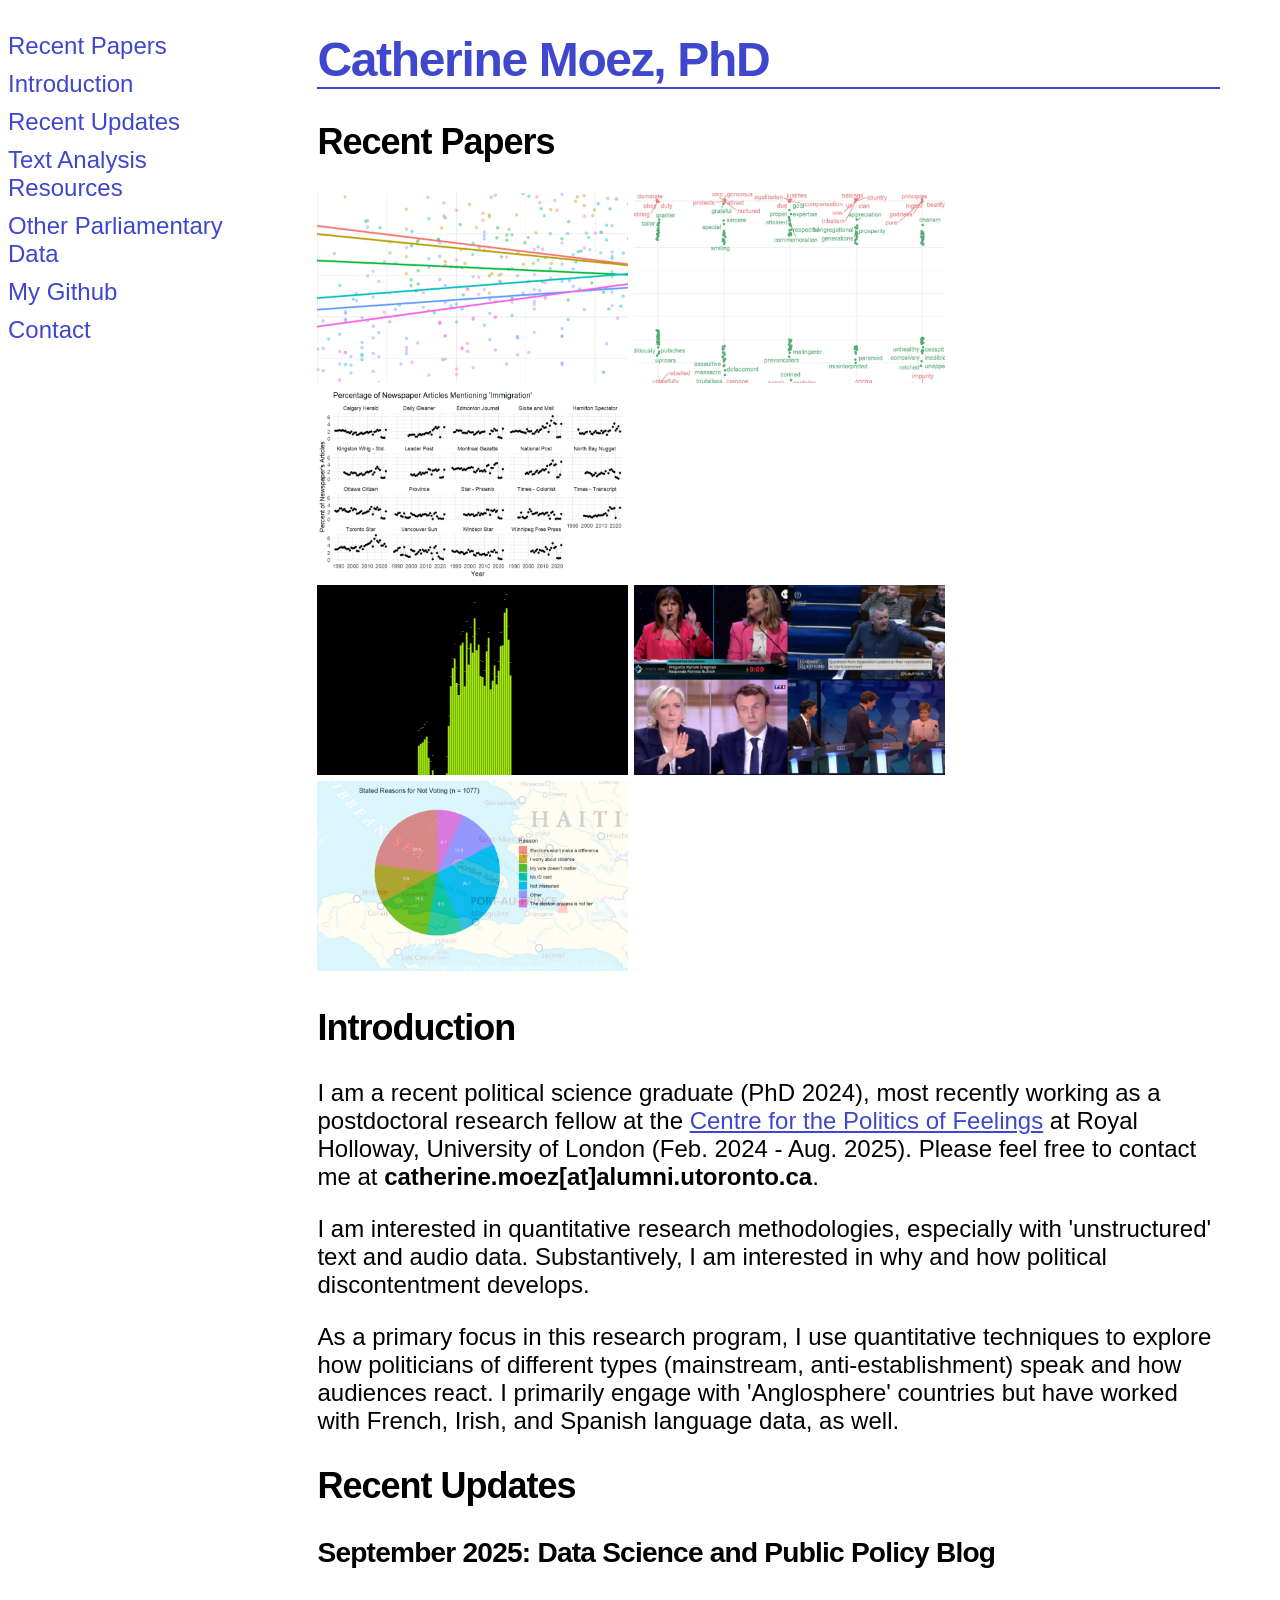
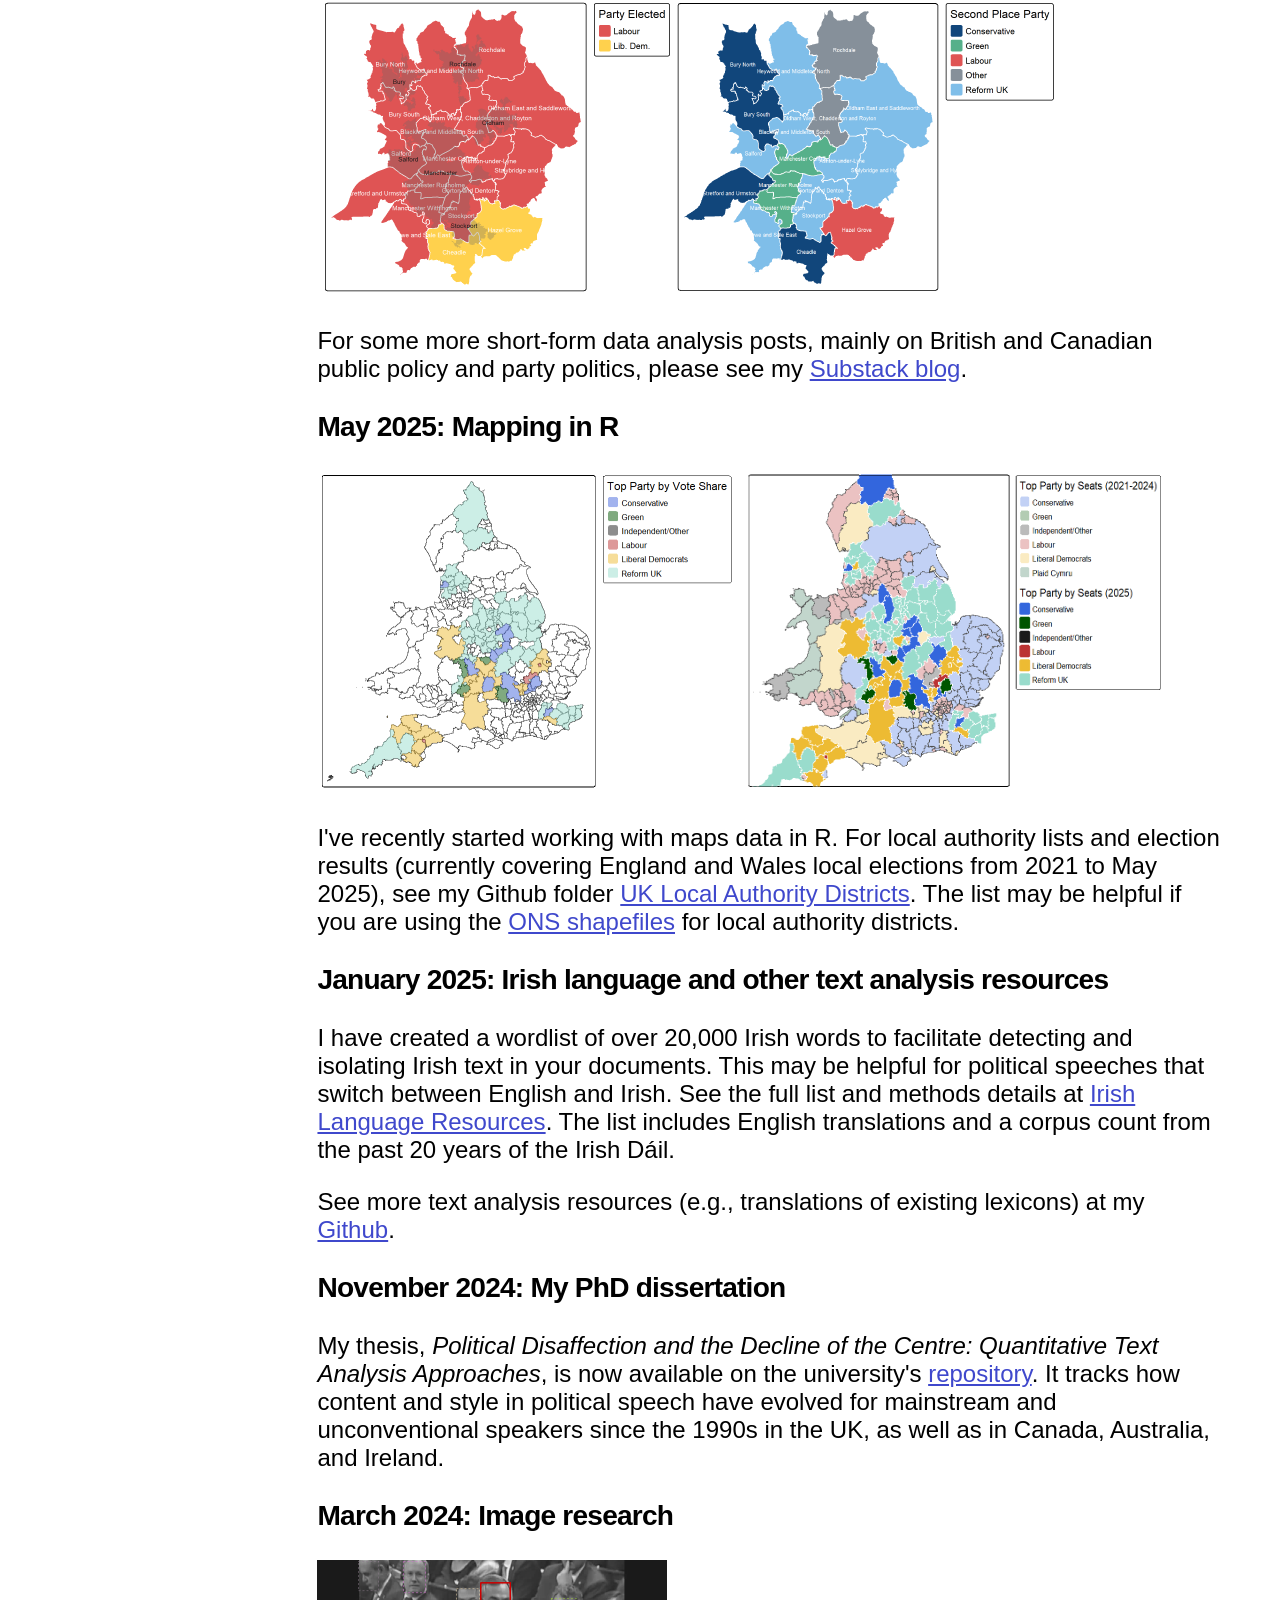
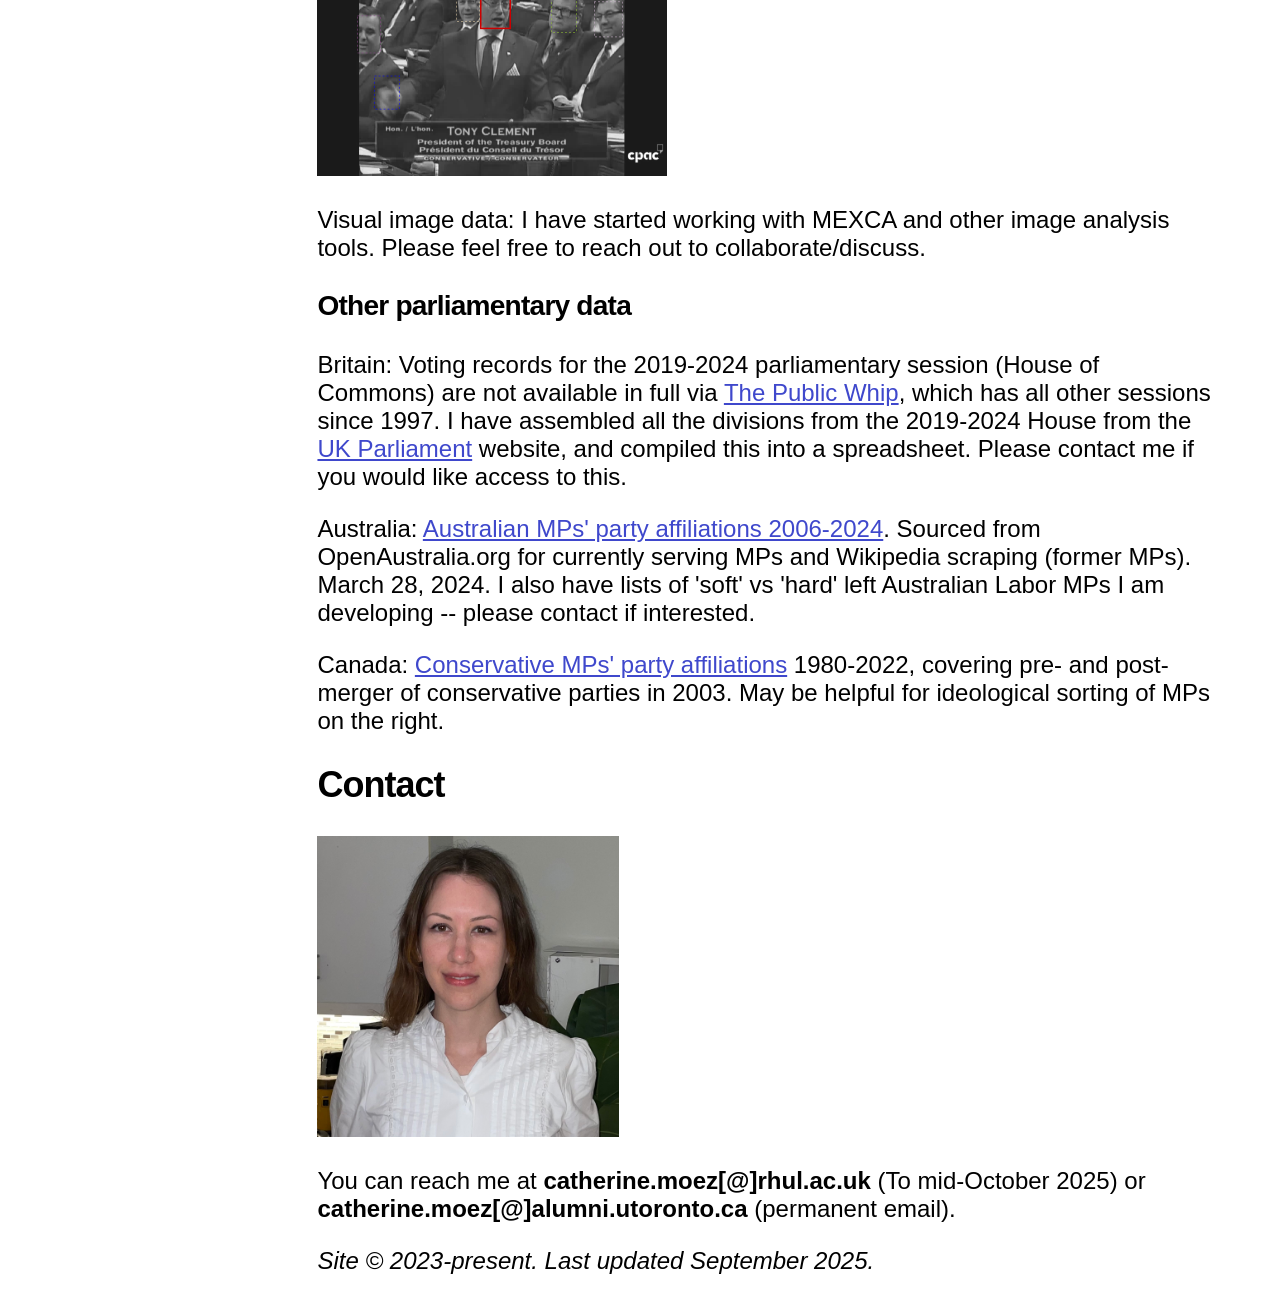
==== index.html @ facea350 "Update index.html" ====
<!DOCTYPE HTML PUBLIC "-//W3C//DTD HTML 4.01//EN" "http://www.w3.org/TR/html4/strict.dtd">
<html>
<head>
    <meta http-equiv="Content-Type" content="text/html; charset=UTF-8">
    <title>Catherine Moez, PhD</title>
    <link rel="stylesheet" type="text/css" href="style.css">
</head>

<!-- EDIT HERE-->

<div class="sidebar">
   <ul>
      <li><a href="#recent-papers">Recent Papers</a></li>
      <li><a href="#intro">Introduction</a></li>
      <li><a href="#recent-updates">Recent Updates</a></li>
      <li><a href="#textdata">Text Analysis Resources</a></li>
      <li><a href="#parldata">Other Parliamentary Data</a></li>
      <li><a href="https://github.com/catmoez">My Github</a></li>
      <li><a href="#contact">Contact</a></li>
   </ul>
</div>

<div class="main-content">
   <h1 id="introduction">Catherine Moez, PhD</h1>



    <h2 id = "recent-papers">Recent Papers</h2>
    
    <div class="row">
  <div class="column">
    <img src="tile_nonvoting_934_570.png" alt="Political dissatisfaction and non-voting over time (In review)" style="width:311px;height:190px;">
    <a href = "https://arxiv.org/abs/2411.00964"><img src="tile_lexicons_934_570.png" alt="Transparent and reproducible text scoring with the elements of LLMs" style="width:311px;height:190px;"></a>
       <img src="tile_immigration_934_570.png" alt="Immigration as an issue in the Canadian parliament and news media: Who drives the narrative?" style="width:311px;height:190px;">
  </div>
  <div class="column">
      <!-- <img src="tile_eu_umap_934_570.png" alt="Leveraging open text to explore views of the EU across Europe" style="width:311px;height:190px;"> -->
     <img src="tile_audioexp_934_570.png" alt="Experiment on reactions to politicians' emotional expression with digitally manipulated audio" style="width:311px;height:190px;">
    <img src="tile_audioobserv_934_570.png" alt="Are populists really more emotional? A large-scale audio-based investigation" style="width:311px;height:190px;">
    <img src="tile_haiti_934_570.png" alt="Non-voting in difficult contexts: Are the reasons for abstention the same?" style="width:311px;height:190px;">
  </div>
</div>
    

   <h2 id="intro">Introduction</h2>
   <p>I am a recent political science graduate (PhD 2024), most recently working as a postdoctoral research fellow at the <a href="https://www.politics-of-feelings.com/">Centre for the Politics of Feelings</a> at Royal Holloway, University of London (Feb. 2024 - Aug. 2025). Please feel free to contact me at <b>catherine.moez[at]alumni.utoronto.ca</b>.</p>
   
    <p>I am interested in quantitative research methodologies, especially with 'unstructured' text and audio data. Substantively, I am interested in why and how political discontentment develops.</p> 
    <!--  and how politicians can start to rebuild trust.</p> -->
    <p>As a primary focus in this research program, I use quantitative techniques to explore how politicians of different types (mainstream, anti-establishment) speak and how audiences react. I primarily engage with 'Anglosphere' countries but have worked with French, Irish, and Spanish language data, as well.</p>
   <!-- <p>See <a href="https://catmoez.dev/blog/about.html">About</a> page for more information.</p> -->

    
    <h2 id="recent-updates">Recent Updates</h2>

     <h3 id = "substack">September 2025: Data Science and Public Policy Blog</h3>
    <img src="post6_manchester_winner_dual.png" alt="Manchester area constituencies by 2024 election winner and second party" style="width:745px;height:300px;display:inline-block;">
    <p>For some more short-form data analysis posts, mainly on British and Canadian public policy and party politics, please see my <a href="https://singaporeuponthames.substack.com/">Substack blog</a>.
    
    <h3 id = "mapping">May 2025: Mapping in R</h3>
    <img src="cm results map uk 2025 vote share.png" alt="UK local elections 2025 results by vote share" style="width:422px;height:323px;display:inline-block;">
    <img src="cm results map uk 2021 2025.png" alt="UK local elections results by parties leading in seats" style="width:422px;height:323px;display:inline-block;">
   <p>I've recently started working with maps data in R. For local authority lists and election results (currently covering England and Wales local elections from 2021 to May 2025), see my Github folder <a href="https://github.com/catmoez/UK-Local-Authority-districts">UK Local Authority Districts</a>. The list may be helpful if you are using the <a href = "https://geoportal.statistics.gov.uk/datasets/ons::local-authority-districts-may-2024-boundaries-uk-bfe-2/about">ONS shapefiles</a> for local authority districts.</p>
    
    <h3 id="textdata">January 2025: Irish language and other text analysis resources</h3>
   <p>I have created a wordlist of over 20,000 Irish words to facilitate detecting and isolating Irish text in your documents. This may be helpful for political speeches that switch between English and Irish. See the full list and methods details at <a href="https://github.com/catmoez/Irish-Language-Resources">Irish Language Resources</a>. The list includes English translations and a corpus count from the past 20 years of the Irish Dáil.</p>
   <p>See more text analysis resources (e.g., translations of existing lexicons) at my <a href="https://github.com/catmoez">Github</a>.</p>
    
   <h3 id="dissertation">November 2024: My PhD dissertation</h3>
   <!-- <img src="ch0a_centrepartiesdecline.png" alt="Decline of centre-left and centre-right parties to 2023" style="width:800px;height:400px;"> -->
   <!-- <p>My PhD dissertation, <i>Political Disaffection and the Decline of the Centre: Quantitative Text Analysis Approaches</i>, is now <a href="https://tspace.library.utoronto.ca/handle/1807/141113">available</a> on the University of Toronto's repository.</p> -->
    <p>My thesis, <i>Political Disaffection and the Decline of the Centre: Quantitative Text Analysis Approaches</i>, is now available on the university's <a href="https://tspace.library.utoronto.ca/handle/1807/141113">repository</a>. It tracks how content and style in political speech have evolved for mainstream and unconventional speakers since the 1990s in the UK, as well as in Canada, Australia, and Ireland.</p>
    <!-- I am now developing this work into an academic book project. -->

    <h3 id="dissertation">March 2024: Image research</h3>
    <img src="mexca sample face.png" alt="MEXCA face detection" style="width:350px;height:216px">
   <p>Visual image data: I have started working with MEXCA and other image analysis tools. Please feel free to reach out to collaborate/discuss.</p>

   <!--    <h2>Additional parliamentary data</h2> -->
   <h3 id="parldata">Other parliamentary data</h3>
    <p>Britain: Voting records for the 2019-2024 parliamentary session (House of Commons) are not available in full via <a href="https://www.publicwhip.org.uk/">The Public Whip</a>, which has all other sessions since 1997. I have assembled all the divisions from the 2019-2024 House from the <a href="https://votes.parliament.uk/votes/commons?FromDate=13%2F12%2F2019&SearchText=&ToDate=04%2F07%2F2024&page=1">UK Parliament</a> website, and compiled this into a spreadsheet. Please contact me if you would like access to this.</p>
   <p>Australia: <a href="https://github.com/catmoez/Australian-Parliament-Data">Australian MPs' party affiliations 2006-2024</a>. Sourced from OpenAustralia.org for currently serving MPs and Wikipedia scraping (former MPs). March 28, 2024. I also have lists of 'soft' vs 'hard' left Australian Labor MPs I am developing -- please contact if interested.</p>   
    <!-- <p>Europe: <a href="https://github.com/catmoez/OriginalElectionsDatasets/blob/main/IDEA_voterturnouteurope_20002023.csv">Exact election dates</a>, European elections from 2000 to mid-2023 (IDEA database + web scraping).</p> -->
   <p>Canada: <a href="https://github.com/catmoez/OriginalElectionsDatasets/blob/main/conmps_bypartyaffil_19802021.csv">Conservative MPs' party affiliations</a> 1980-2022, covering pre- and post-merger of conservative parties in 2003. May be helpful for ideological sorting of MPs on the right.</p>
     <!-- <p>; all MPs' <a href="https://github.com/catmoez/OriginalElectionsDatasets/blob/main/canadianmps_alltime_unedited.csv">party affiliations</a> 1920-2019 (via LIPAD) and <a href="https://github.com/catmoez/OriginalElectionsDatasets/blob/main/cdn_mps_final_oct12.csv">party affiliations</a> 1994-2022 (via OpenParliament.ca). Converted from SQL format to .csv.</p> -->


   <h2 id="contact">Contact</h2>
    <!-- <img src="cm.png" alt="Catherine (Katie) Moez" style="width:302px;height:301px"> -->
    <img src="IMG_7150_cropped.jpg" alt="Catherine Moez" style="width:302px;height:301px">
    <p>You can reach me at <b>catherine.moez[@]rhul.ac.uk</b> (To mid-October 2025) or <b>catherine.moez[@]alumni.utoronto.ca</b> (permanent email).</p>

   <!-- <img src="wordcloud1.png" alt="Dissertation words, out of order" style="width:300px;height:300px;"> -->
   <!-- <h2>Populism and 'End of History' politics images</h2> -->
   <!-- <p>View a random <a href="https://catmoez.dev/PopulistImages">image</a>.</p> -->

<p><i>Site &copy; 2023-present. Last updated September 2025.</i></p>
</div>
</html>
---- style.css ----
body {
  display: flex;
  margin: 0;
  font-size: 150%;
}




<!-- image grid - code https://www.w3schools.com/howto/howto_js_image_grid.asp -->
<!-- three columns at 33.3% or 20% makes sidebar too wide -->
<!-- end of image grid -->




.sidebar {
  background-color: #f4f4f4;
  width: 250px; 
  padding: 15px;
  box-shadow: 2px 0 5px rgba(0, 0, 0, 0.1);
  height: 100vh;
  position: fixed;
  top: 0;
  left: 0;
  overflow-y: auto;
}

.sidebar h2 {
  font-family: Kievit, "PT Sans", sans-serif;
  color: #3F48CC;
}

.sidebar ul {
  list-style-type: none;
  padding: 8px;
}

.sidebar li {
  margin-bottom: 10px;
}

.sidebar a {
  text-decoration: none;
  color: #3F48CC;
  font-family: Kievit, "PT Sans", sans-serif;
}

.sidebar a:hover {
  text-decoration: underline;
}

.main-content {
  margin-left: 0;
  /* Adjust to match sidebar width + padding */
  padding-top: 0;
  padding-left: 60px;
  padding-right: 60px;
  padding-bottom: 0;
  width: calc(100% - 270px);
  /* Ensure content fits alongside sidebar */
}

h1,
h2,
h3,
h4,
h5,
h6 {
  font-family: Kievit, "PT Sans", sans-serif;
  letter-spacing: -.028em;
}

h1 {
  color: #3F48CC;
  border-bottom: 2px solid #3F48CC;
}

p,
span,
li,
a,
figcaption {
  font-family: Kievit, "PT Sans", sans-serif;
}

a {
  color: #3F48CC
}

@font-face {
  font-family: 'Kievit';
  font-weight: 400;
  font-style: normal;
  src: url(https://pacha.dev/blog/fonts/kvn.eot?#iefix) format("embedded-opentype"), url(https://pacha.dev/blog/fonts/kvn.woff) format("woff")
}

@font-face {
  font-family: 'Kievit';
  font-weight: 400;
  font-style: italic;
  src: url(https://pacha.dev/blog/fonts/kvi.eot?#iefix) format("embedded-opentype"), url(https://pacha.dev/blog/fonts/kvi.woff) format("woff")
}

@font-face {
  font-family: 'Kievit';
  font-weight: 700;
  font-style: normal;
  src: url(https://pacha.dev/blog/fonts/kvb.eot?#iefix) format("embedded-opentype"), url(https://pacha.dev/blog/fonts/kvb.woff) format("woff")
}

@font-face {
  font-family: 'Kievit';
  font-weight: 700;
  font-style: italic;
  src: url(https://pacha.dev/blog/fonts/kvbi.eot?#iefix) format("embedded-opentype"), url(https://pacha.dev/blog/fonts/kvbi.woff) format("woff")
}
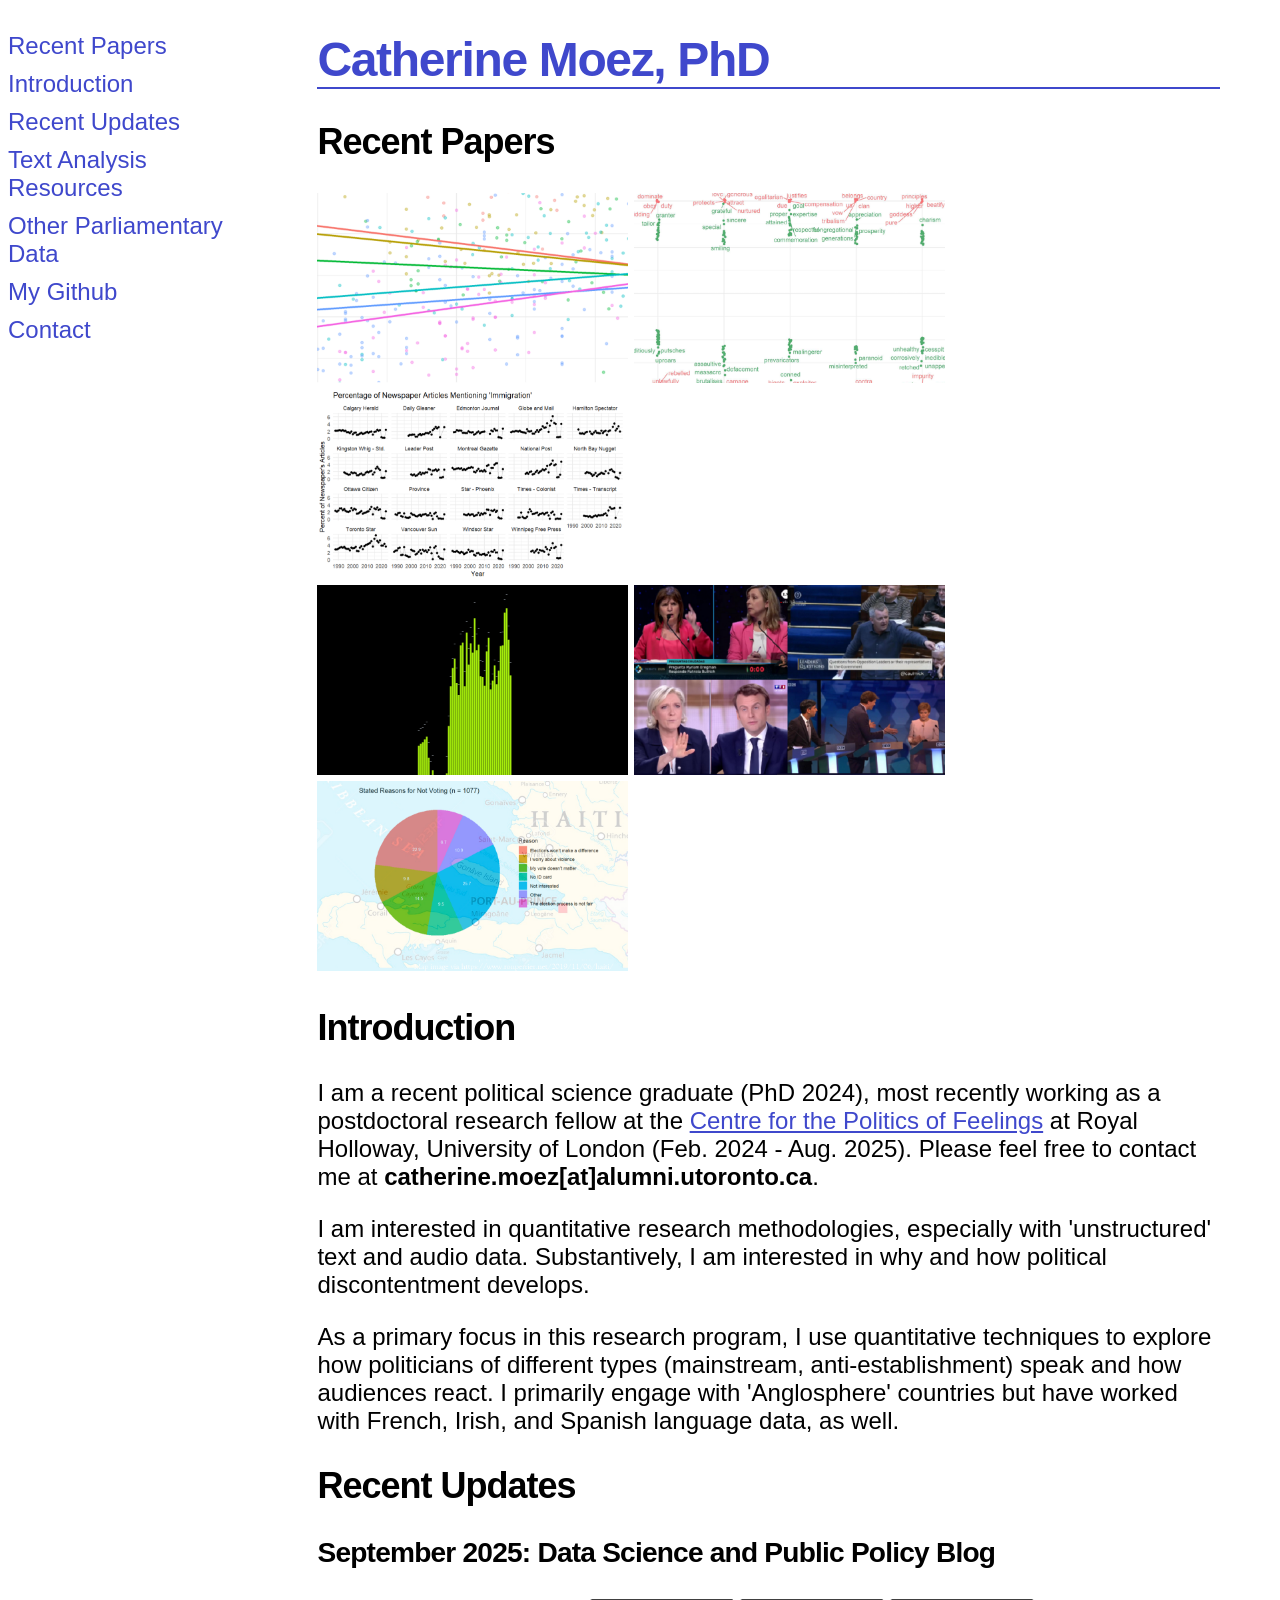
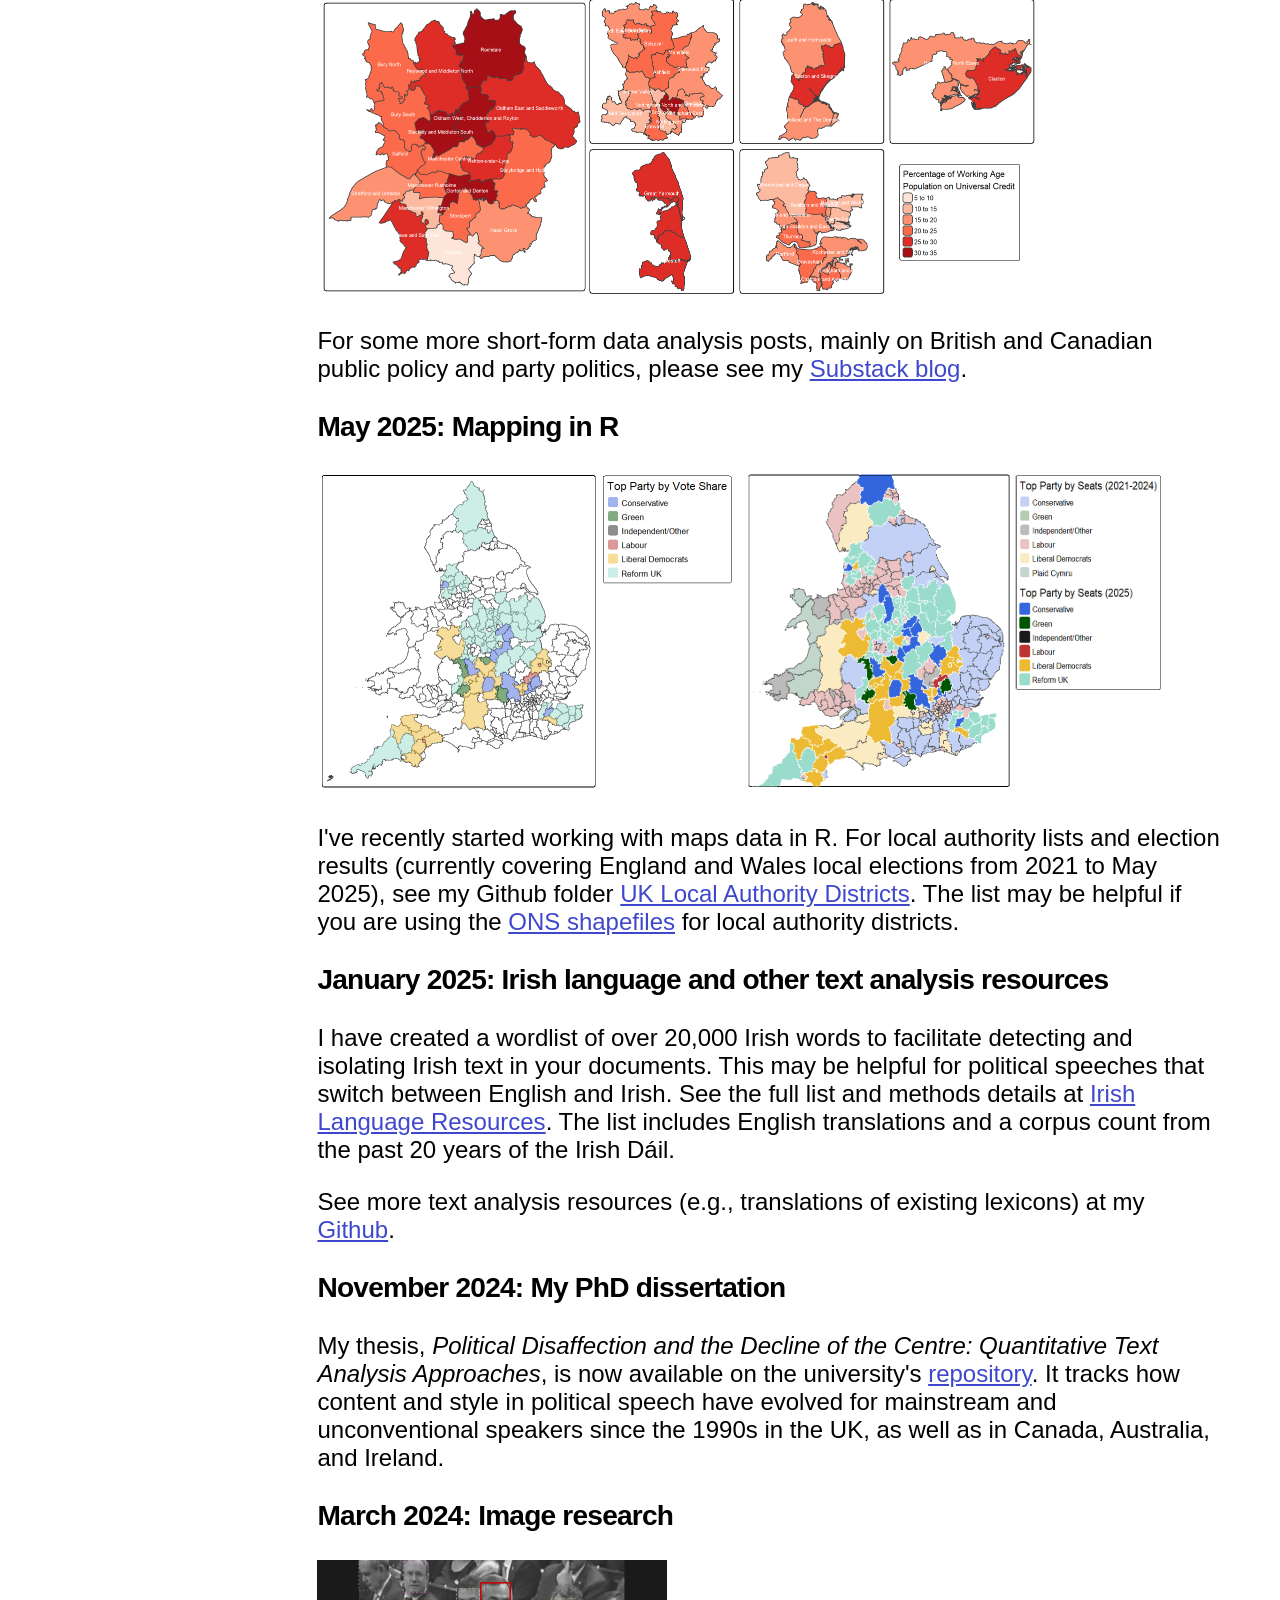
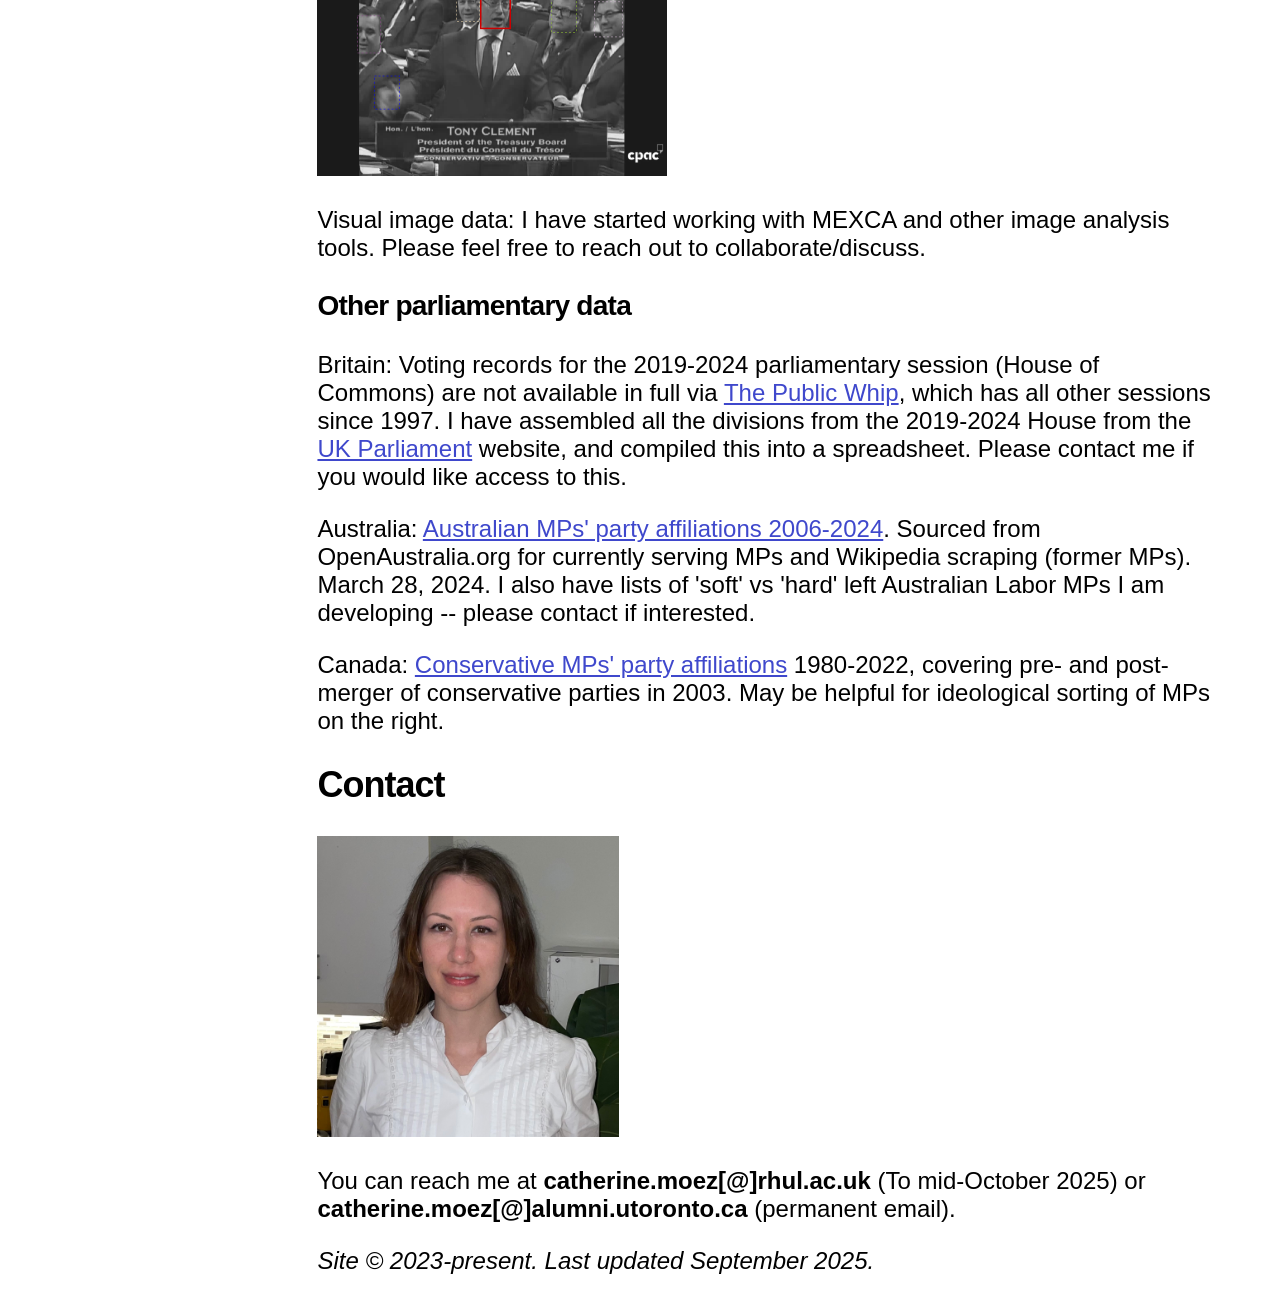
==== commit 7a44bb95: "Update index.html" ====
--- a/index.html
+++ b/index.html
@@ -54,7 +54,8 @@
     <h2 id="recent-updates">Recent Updates</h2>
 
      <h3 id = "substack">September 2025: Data Science and Public Policy Blog</h3>
-    <img src="post6_manchester_winner_dual.png" alt="Manchester area constituencies by 2024 election winner and second party" style="width:745px;height:300px;display:inline-block;">
+    <!-- <img src="post6_manchester_winner_dual.png" alt="Manchester area constituencies by 2024 election winner and second party" style="width:745px;height:300px;display:inline-block;"> -->
+    <img src="post6_manchester_universalcredit.png" alt="Manchester area and Reform constituencies by proportion of residents on Universal Credit" style="width:726px;height:300px;display:inline-block;">
     <p>For some more short-form data analysis posts, mainly on British and Canadian public policy and party politics, please see my <a href="https://singaporeuponthames.substack.com/">Substack blog</a>.
     
     <h3 id = "mapping">May 2025: Mapping in R</h3>
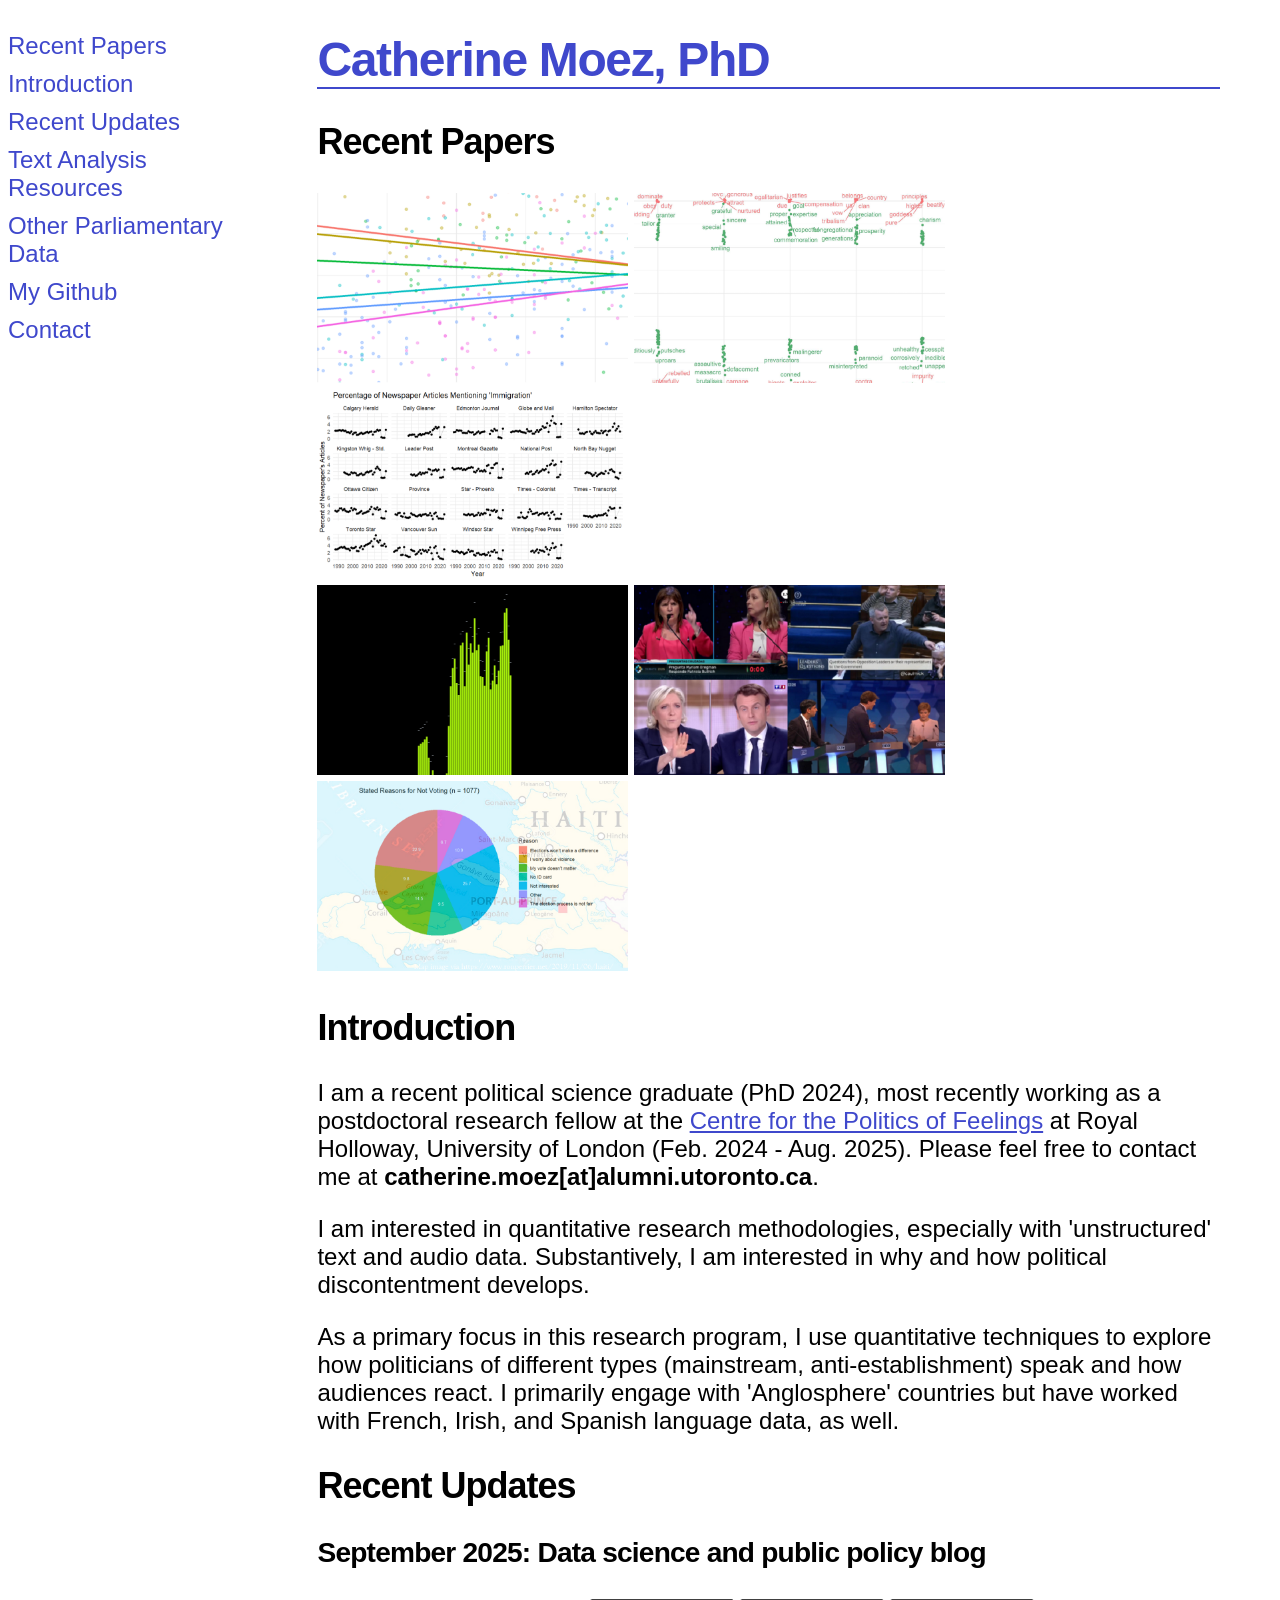
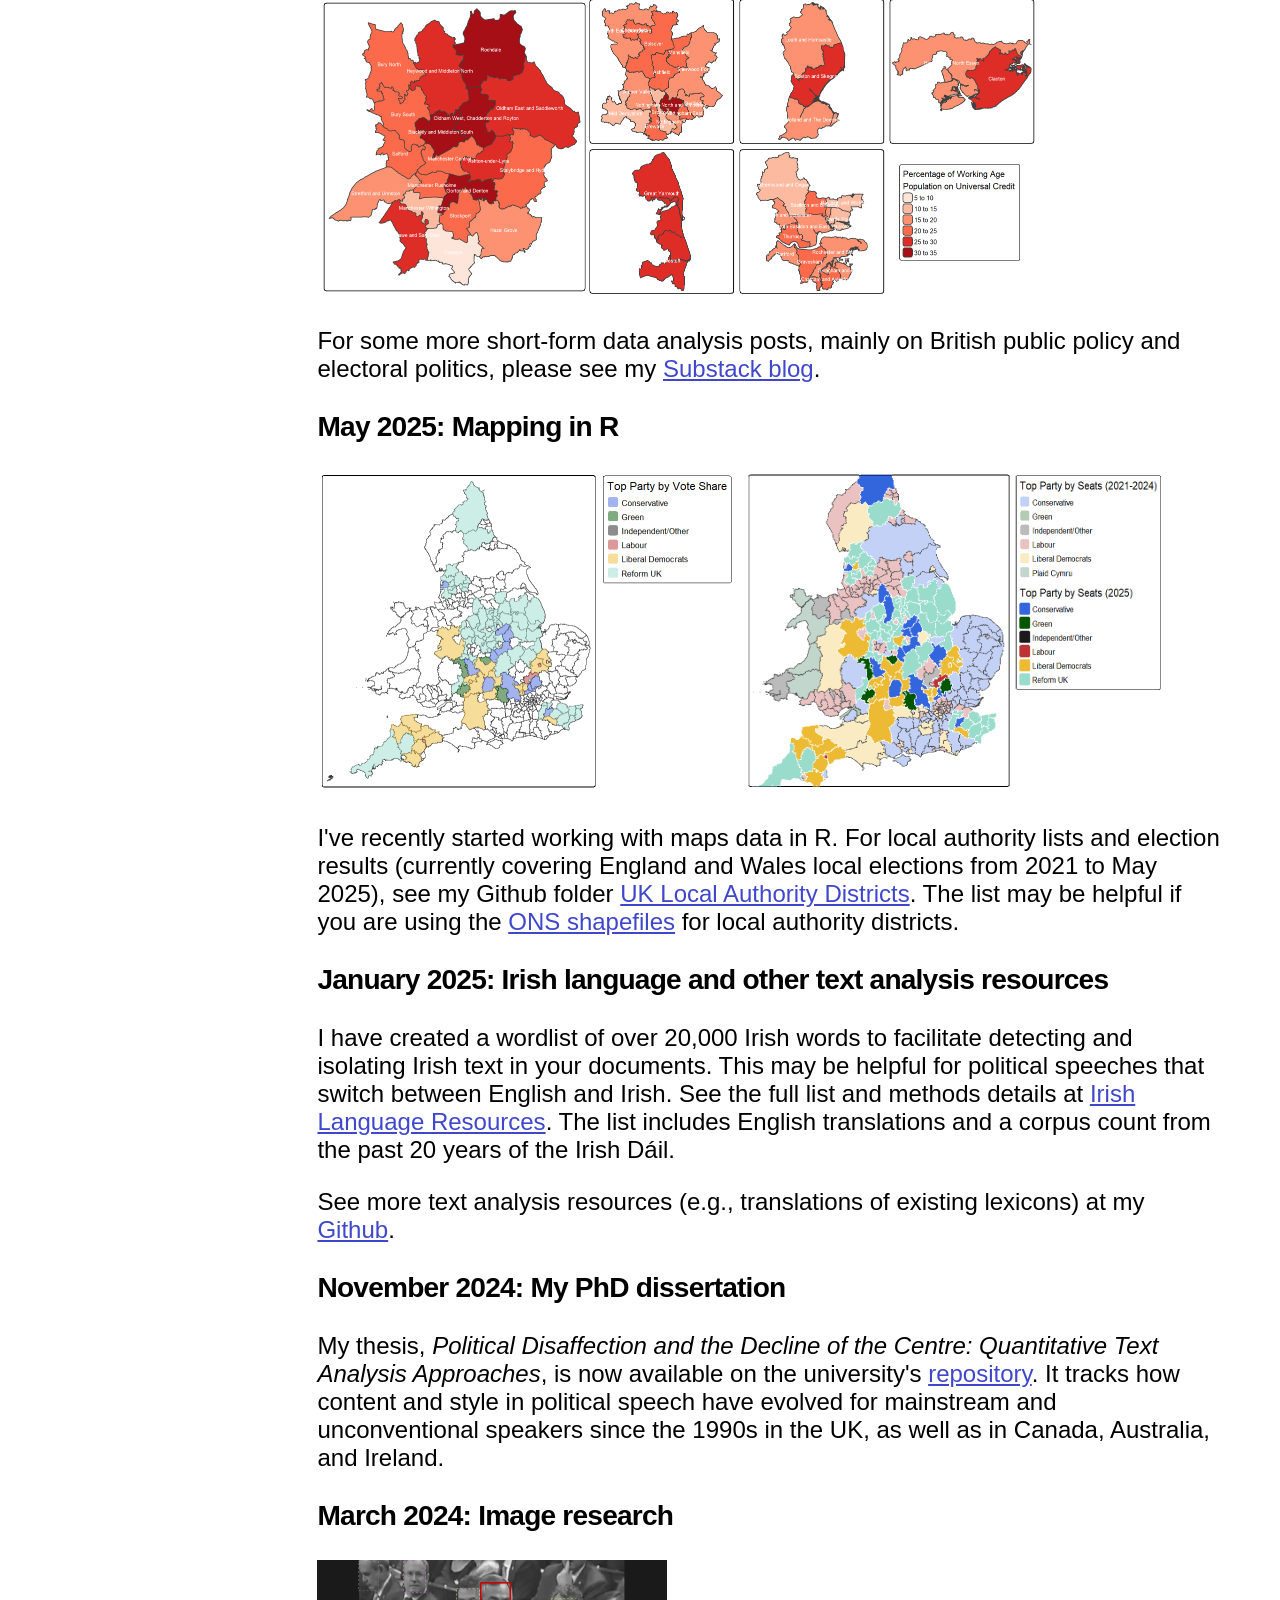
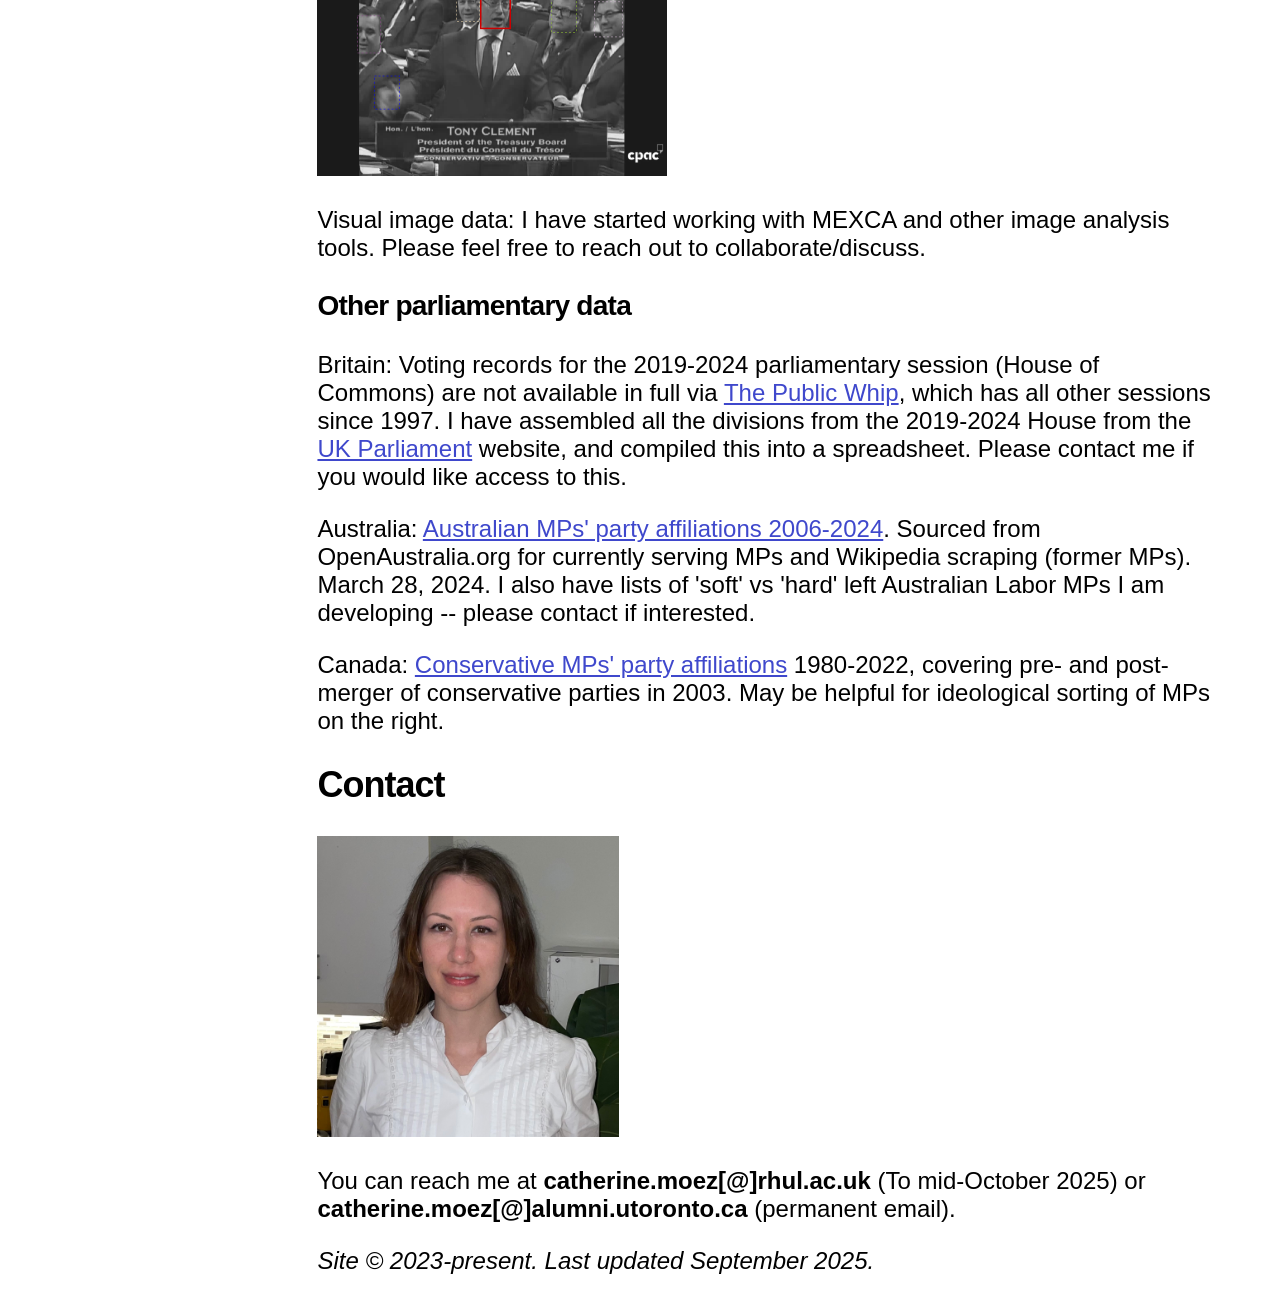
==== commit 82576d81: "Update index.html" ====
--- a/index.html
+++ b/index.html
@@ -53,10 +53,10 @@
     
     <h2 id="recent-updates">Recent Updates</h2>
 
-     <h3 id = "substack">September 2025: Data Science and Public Policy Blog</h3>
+     <h3 id = "substack">September 2025: Data science and public policy blog</h3>
     <!-- <img src="post6_manchester_winner_dual.png" alt="Manchester area constituencies by 2024 election winner and second party" style="width:745px;height:300px;display:inline-block;"> -->
     <img src="post6_manchester_universalcredit.png" alt="Manchester area and Reform constituencies by proportion of residents on Universal Credit" style="width:726px;height:300px;display:inline-block;">
-    <p>For some more short-form data analysis posts, mainly on British and Canadian public policy and party politics, please see my <a href="https://singaporeuponthames.substack.com/">Substack blog</a>.
+    <p>For some more short-form data analysis posts, mainly on British public policy and electoral politics, please see my <a href="https://singaporeuponthames.substack.com/">Substack blog</a>.
     
     <h3 id = "mapping">May 2025: Mapping in R</h3>
     <img src="cm results map uk 2025 vote share.png" alt="UK local elections 2025 results by vote share" style="width:422px;height:323px;display:inline-block;">
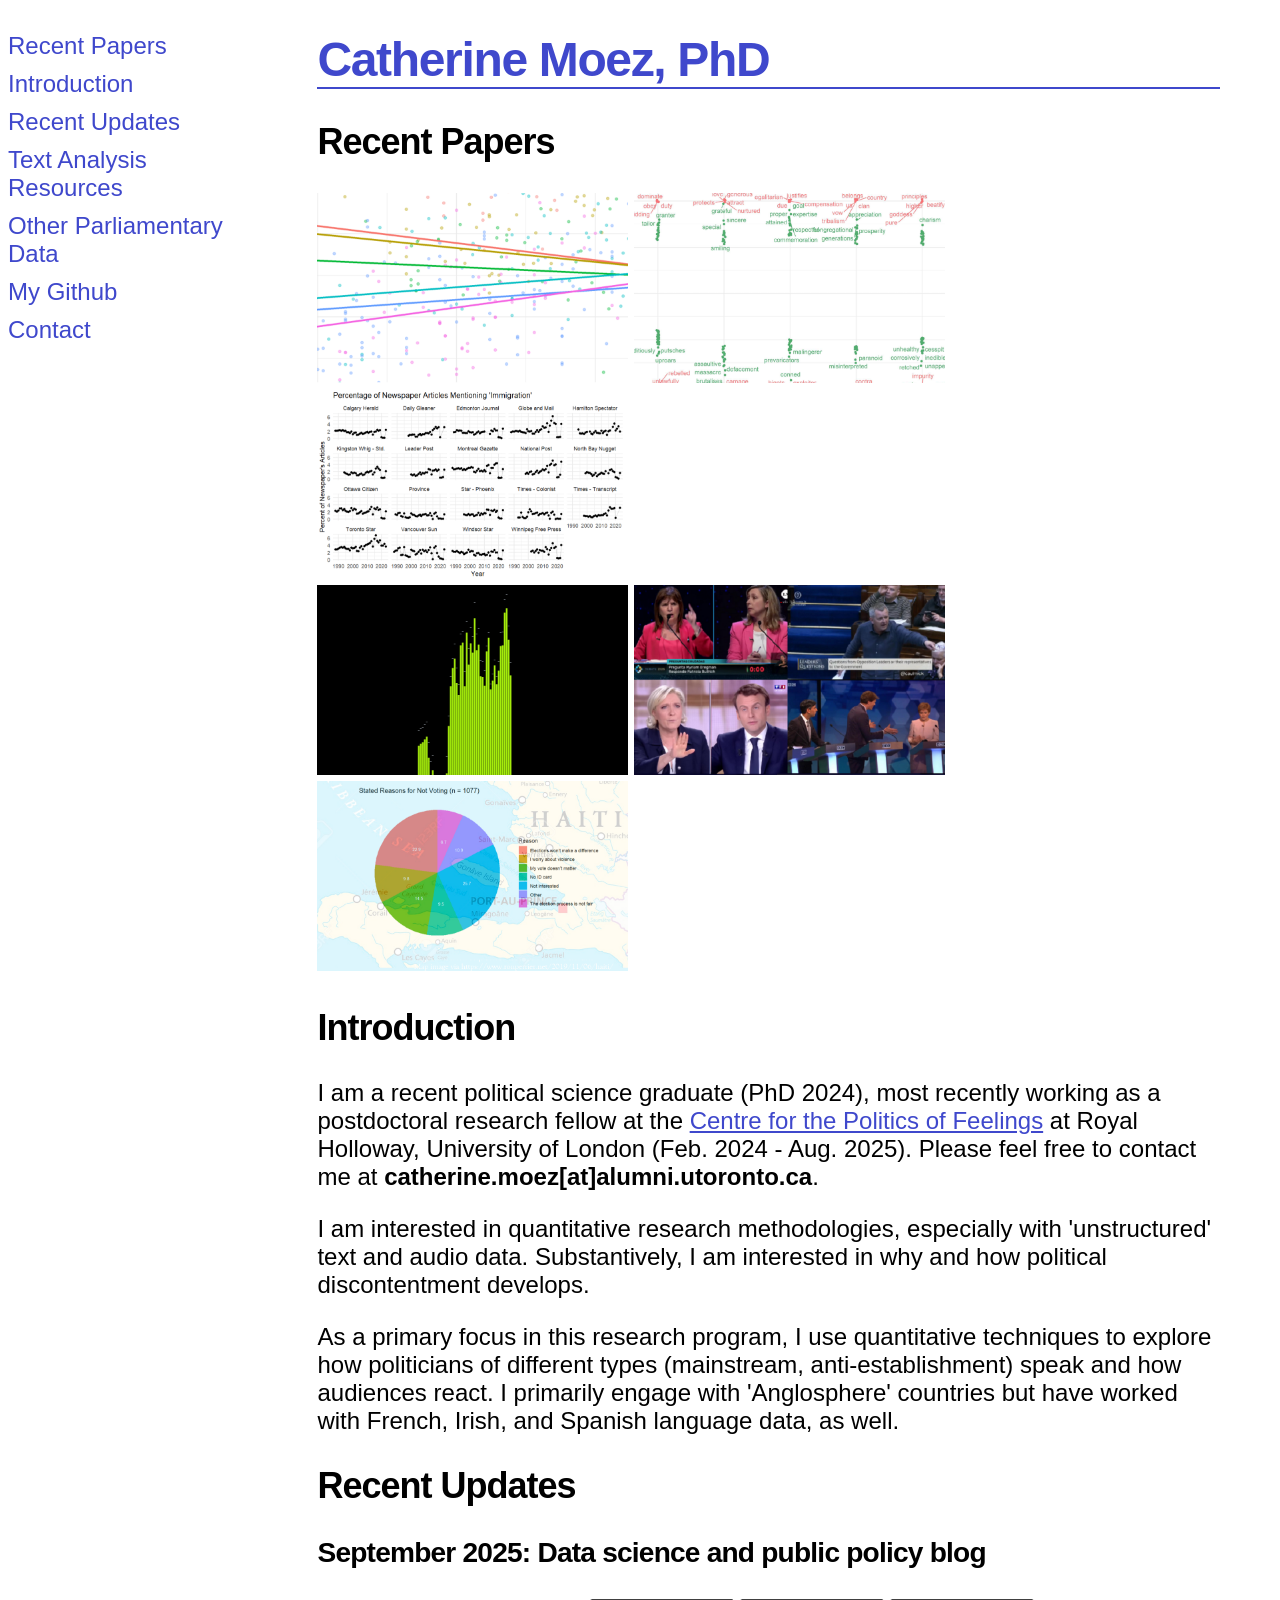
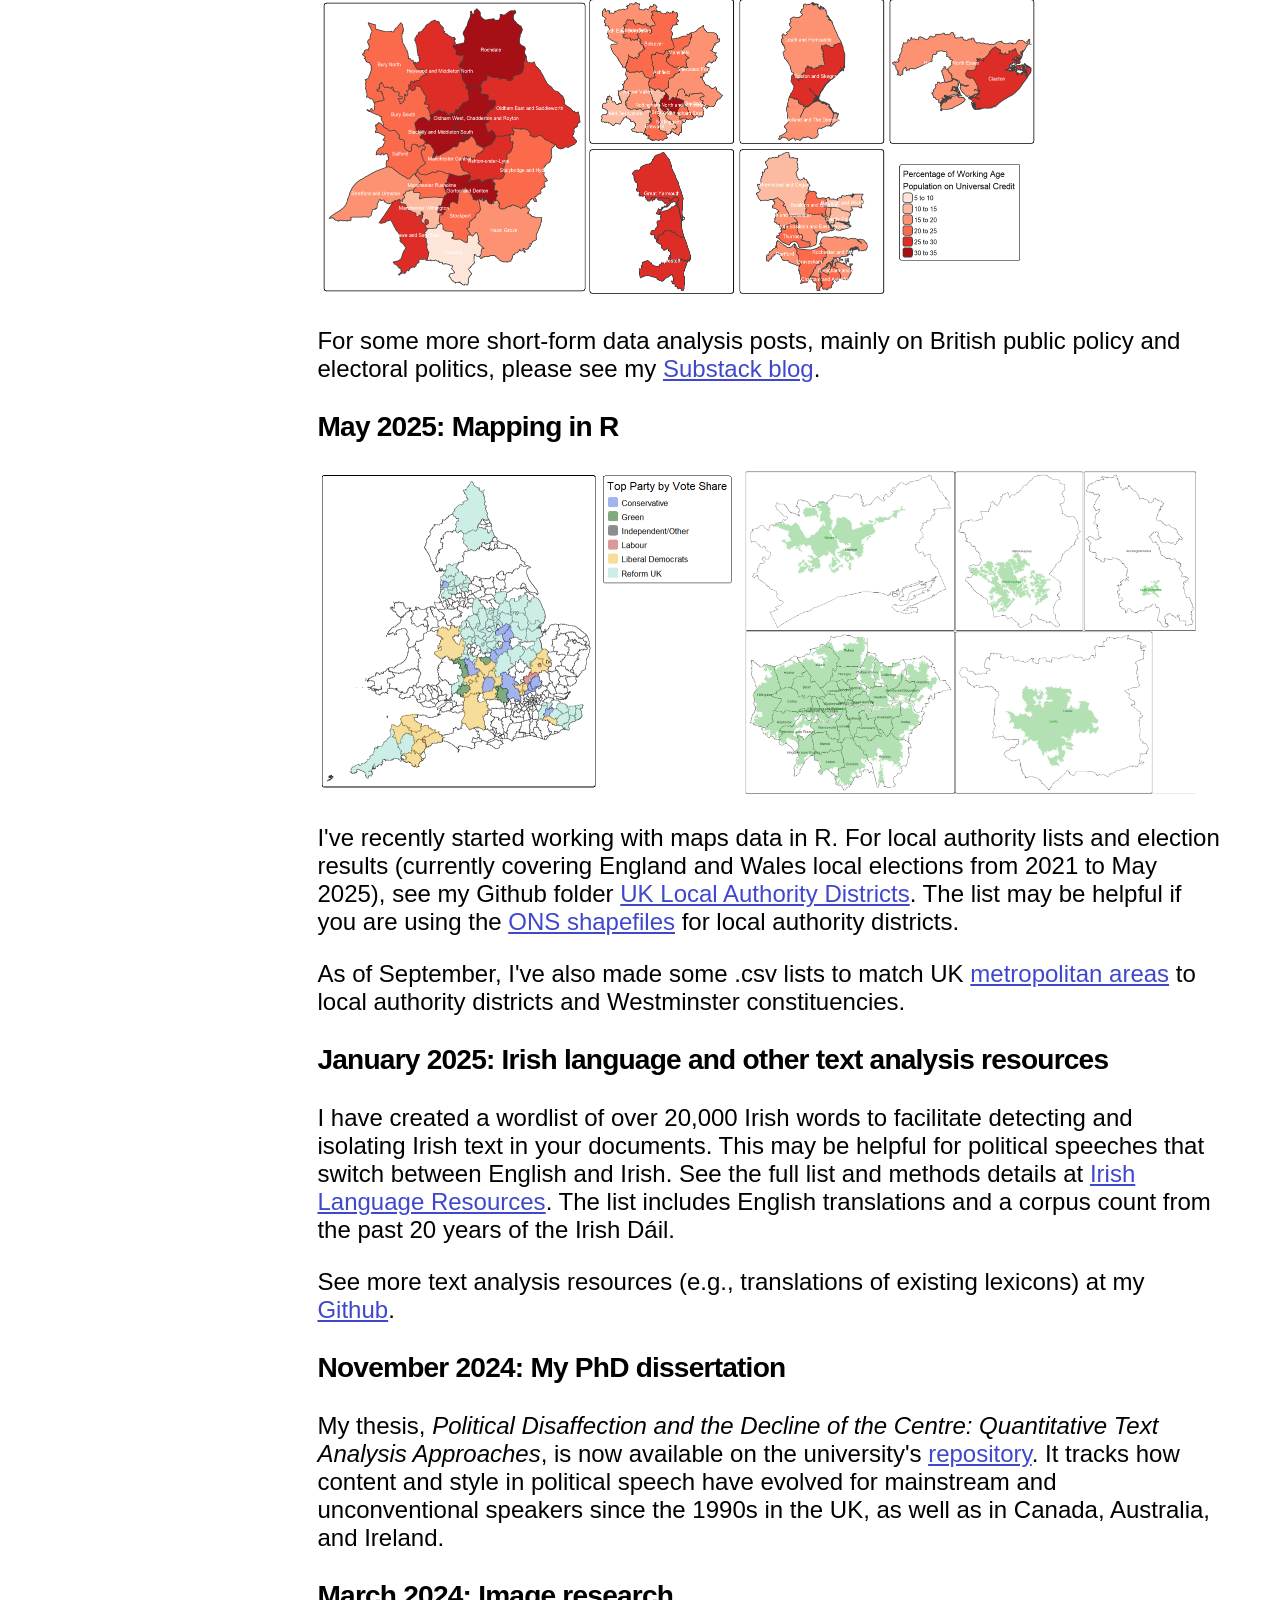
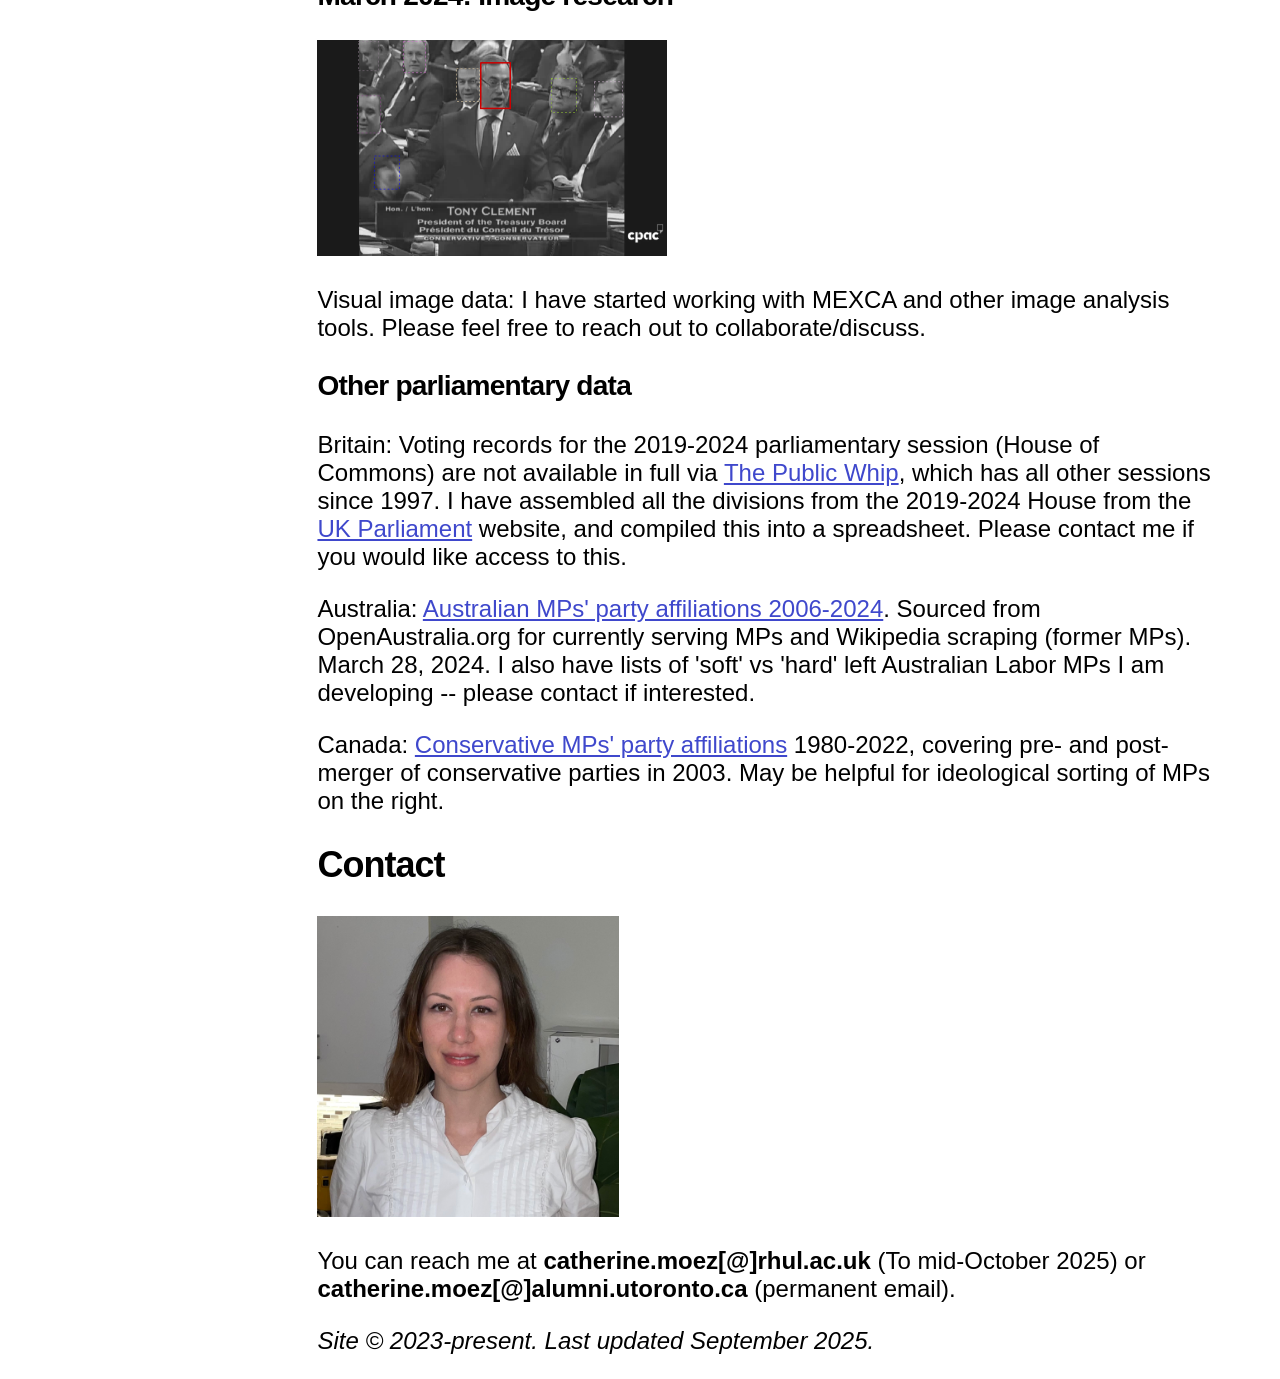
==== commit d1c18603: "Update index.html" ====
--- a/index.html
+++ b/index.html
@@ -60,8 +60,11 @@
     
     <h3 id = "mapping">May 2025: Mapping in R</h3>
     <img src="cm results map uk 2025 vote share.png" alt="UK local elections 2025 results by vote share" style="width:422px;height:323px;display:inline-block;">
-    <img src="cm results map uk 2021 2025.png" alt="UK local elections results by parties leading in seats" style="width:422px;height:323px;display:inline-block;">
+    <!-- <img src="cm results map uk 2021 2025.png" alt="UK local elections results by parties leading in seats" style="width:422px;height:323px;display:inline-block;"> -->
+    <img src="city lad matching.png" alt="UK metropolitan areas matched to local authority districts" style="width:451px;height:323px;display:inline-block;">
    <p>I've recently started working with maps data in R. For local authority lists and election results (currently covering England and Wales local elections from 2021 to May 2025), see my Github folder <a href="https://github.com/catmoez/UK-Local-Authority-districts">UK Local Authority Districts</a>. The list may be helpful if you are using the <a href = "https://geoportal.statistics.gov.uk/datasets/ons::local-authority-districts-may-2024-boundaries-uk-bfe-2/about">ONS shapefiles</a> for local authority districts.</p>
+
+    <p>As of September, I've also made some .csv lists to match UK <a href="https://www.data.gov.uk/dataset/46c36d32-774d-40e2-aa24-d53f7fdf1826/major-towns-and-cities-december-2015-boundaries-ew-bgg-v21">metropolitan areas</a> to local authority districts and Westminster constituencies.</p>
     
     <h3 id="textdata">January 2025: Irish language and other text analysis resources</h3>
    <p>I have created a wordlist of over 20,000 Irish words to facilitate detecting and isolating Irish text in your documents. This may be helpful for political speeches that switch between English and Irish. See the full list and methods details at <a href="https://github.com/catmoez/Irish-Language-Resources">Irish Language Resources</a>. The list includes English translations and a corpus count from the past 20 years of the Irish Dáil.</p>
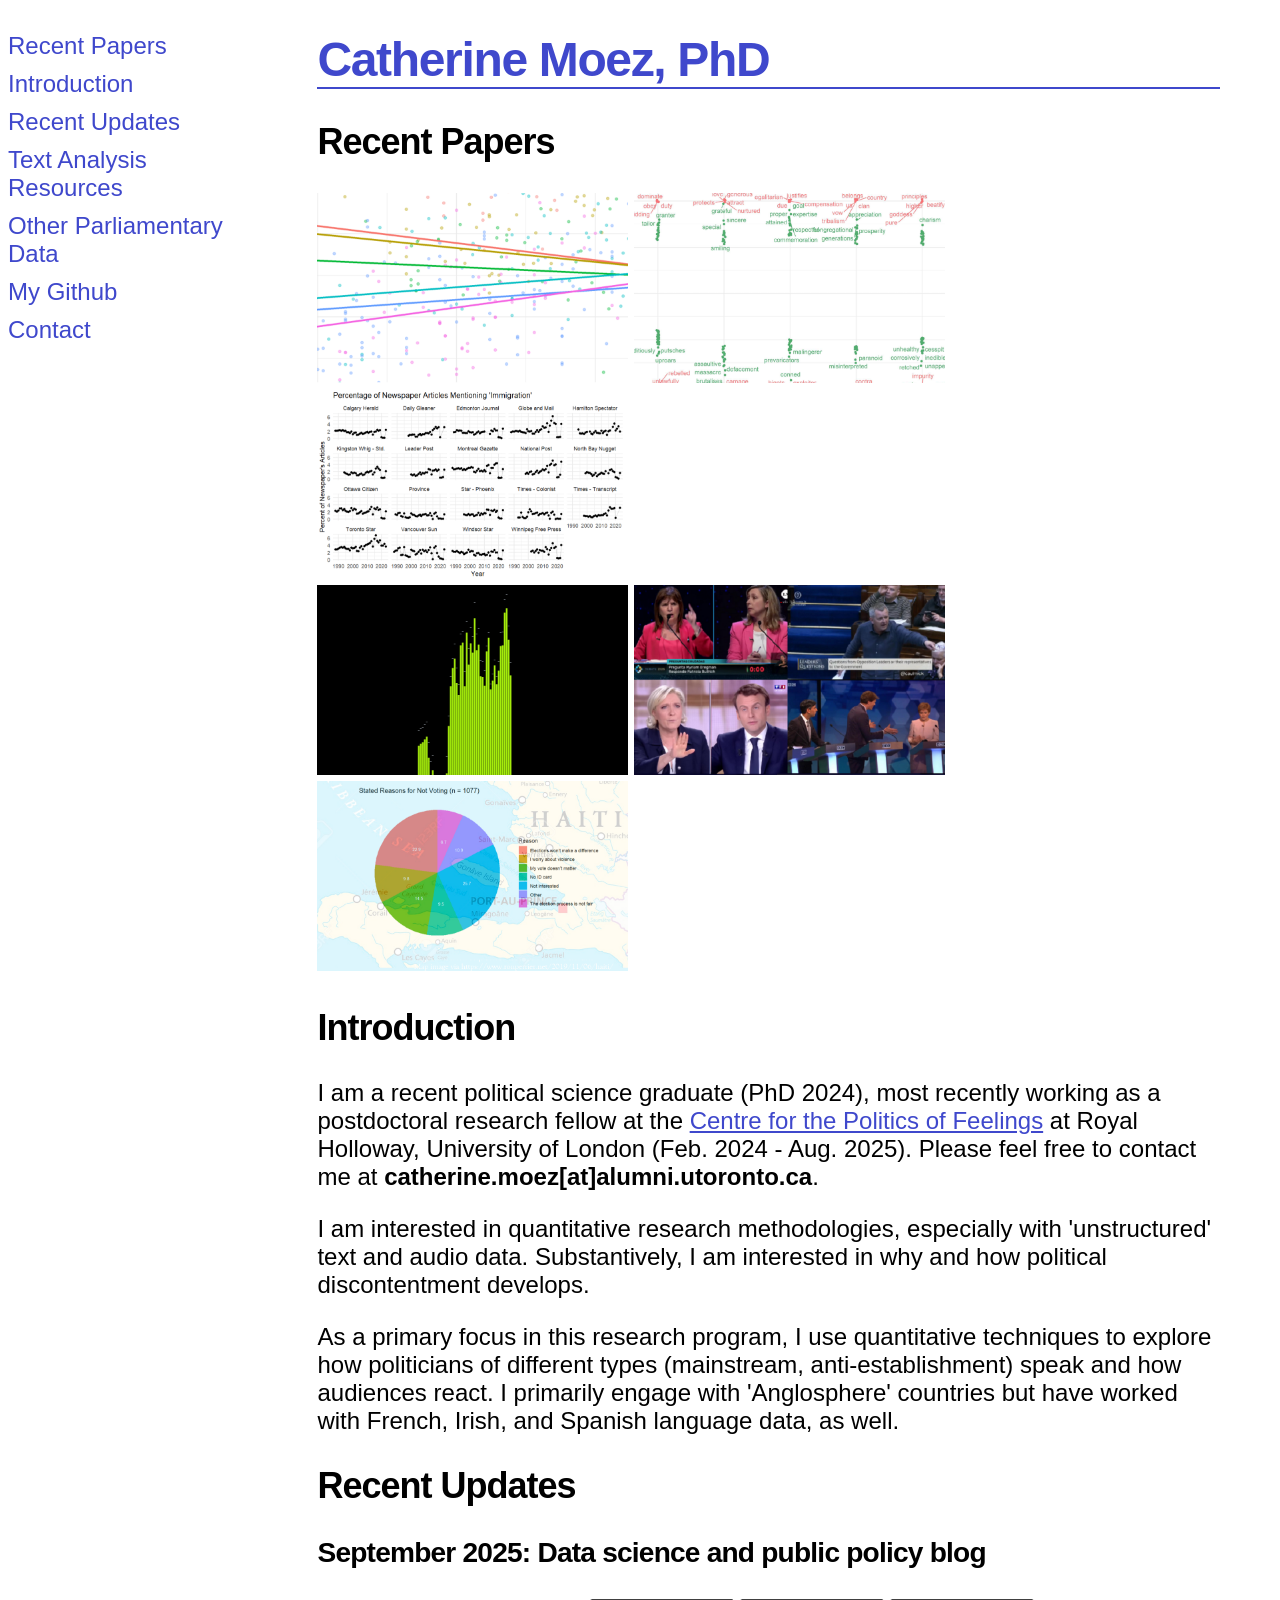
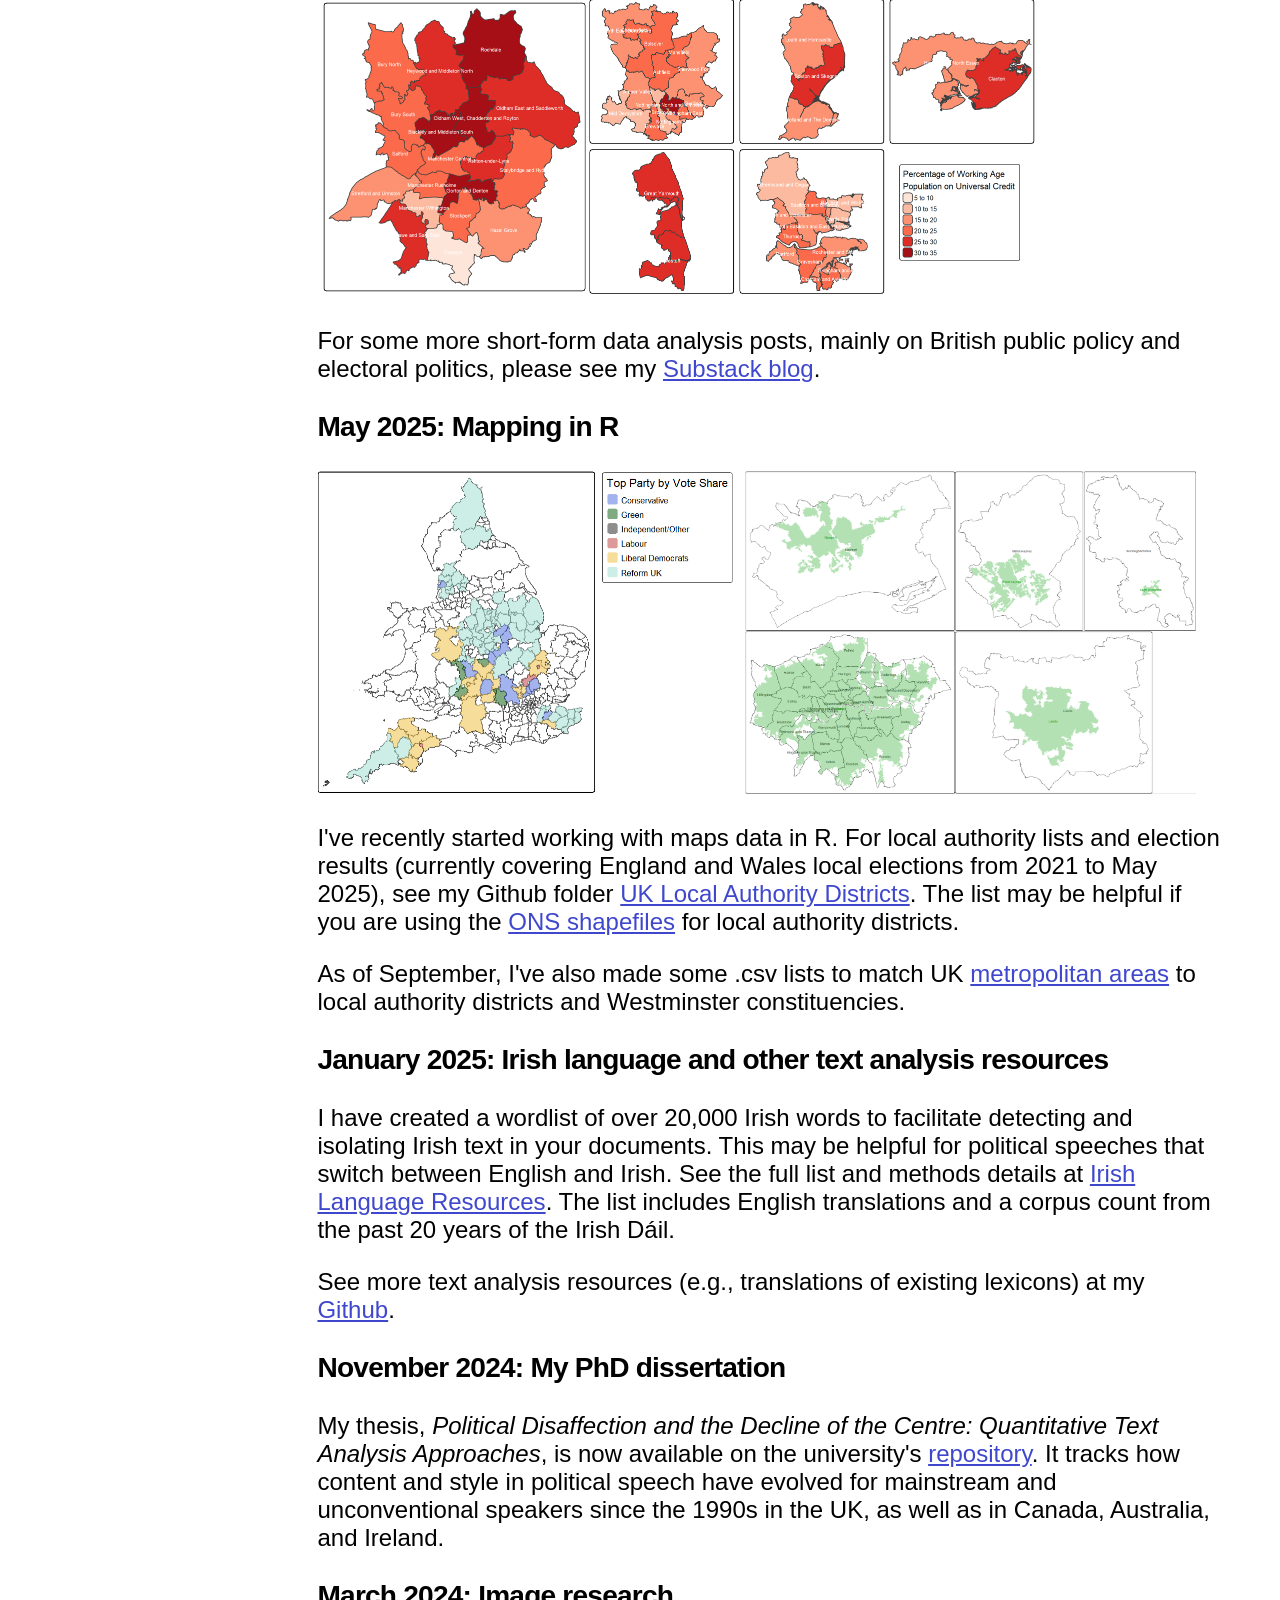
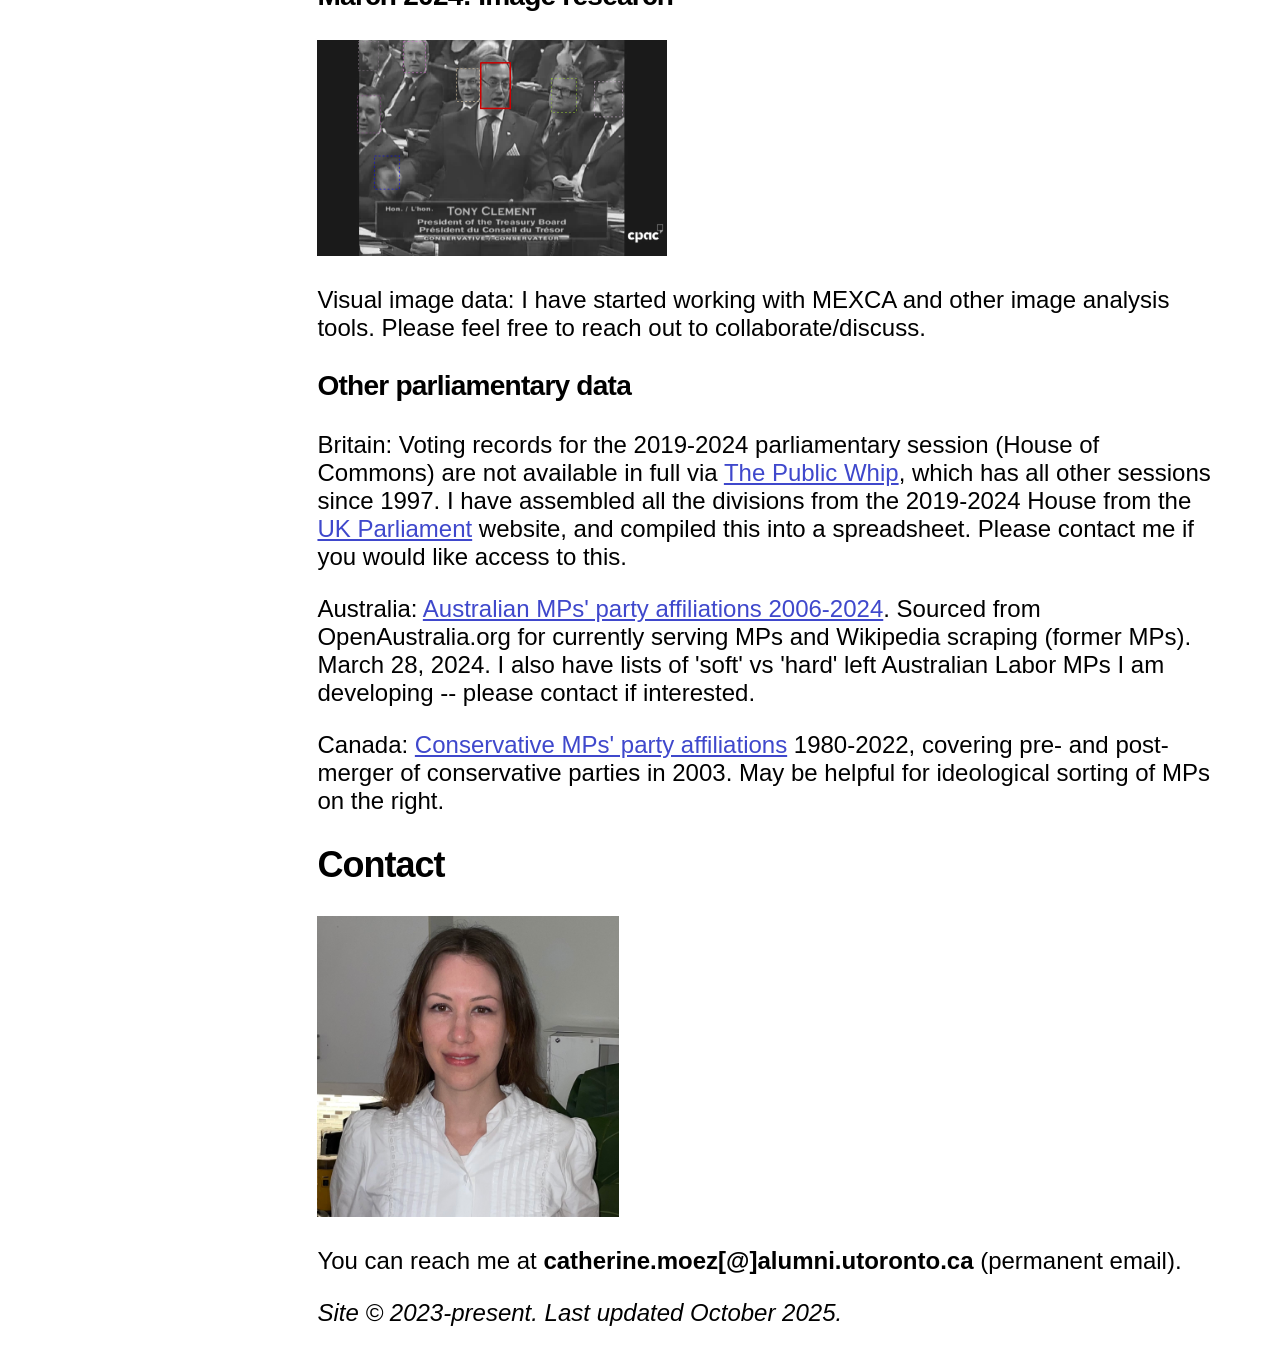
==== commit 219ea8f8: "Update index.html" ====
--- a/index.html
+++ b/index.html
@@ -92,12 +92,12 @@
    <h2 id="contact">Contact</h2>
     <!-- <img src="cm.png" alt="Catherine (Katie) Moez" style="width:302px;height:301px"> -->
     <img src="IMG_7150_cropped.jpg" alt="Catherine Moez" style="width:302px;height:301px">
-    <p>You can reach me at <b>catherine.moez[@]rhul.ac.uk</b> (To mid-October 2025) or <b>catherine.moez[@]alumni.utoronto.ca</b> (permanent email).</p>
+    <p>You can reach me at <b>catherine.moez[@]alumni.utoronto.ca</b> (permanent email).</p>
 
    <!-- <img src="wordcloud1.png" alt="Dissertation words, out of order" style="width:300px;height:300px;"> -->
    <!-- <h2>Populism and 'End of History' politics images</h2> -->
    <!-- <p>View a random <a href="https://catmoez.dev/PopulistImages">image</a>.</p> -->
 
-<p><i>Site &copy; 2023-present. Last updated September 2025.</i></p>
+<p><i>Site &copy; 2023-present. Last updated October 2025.</i></p>
 </div>
 </html>
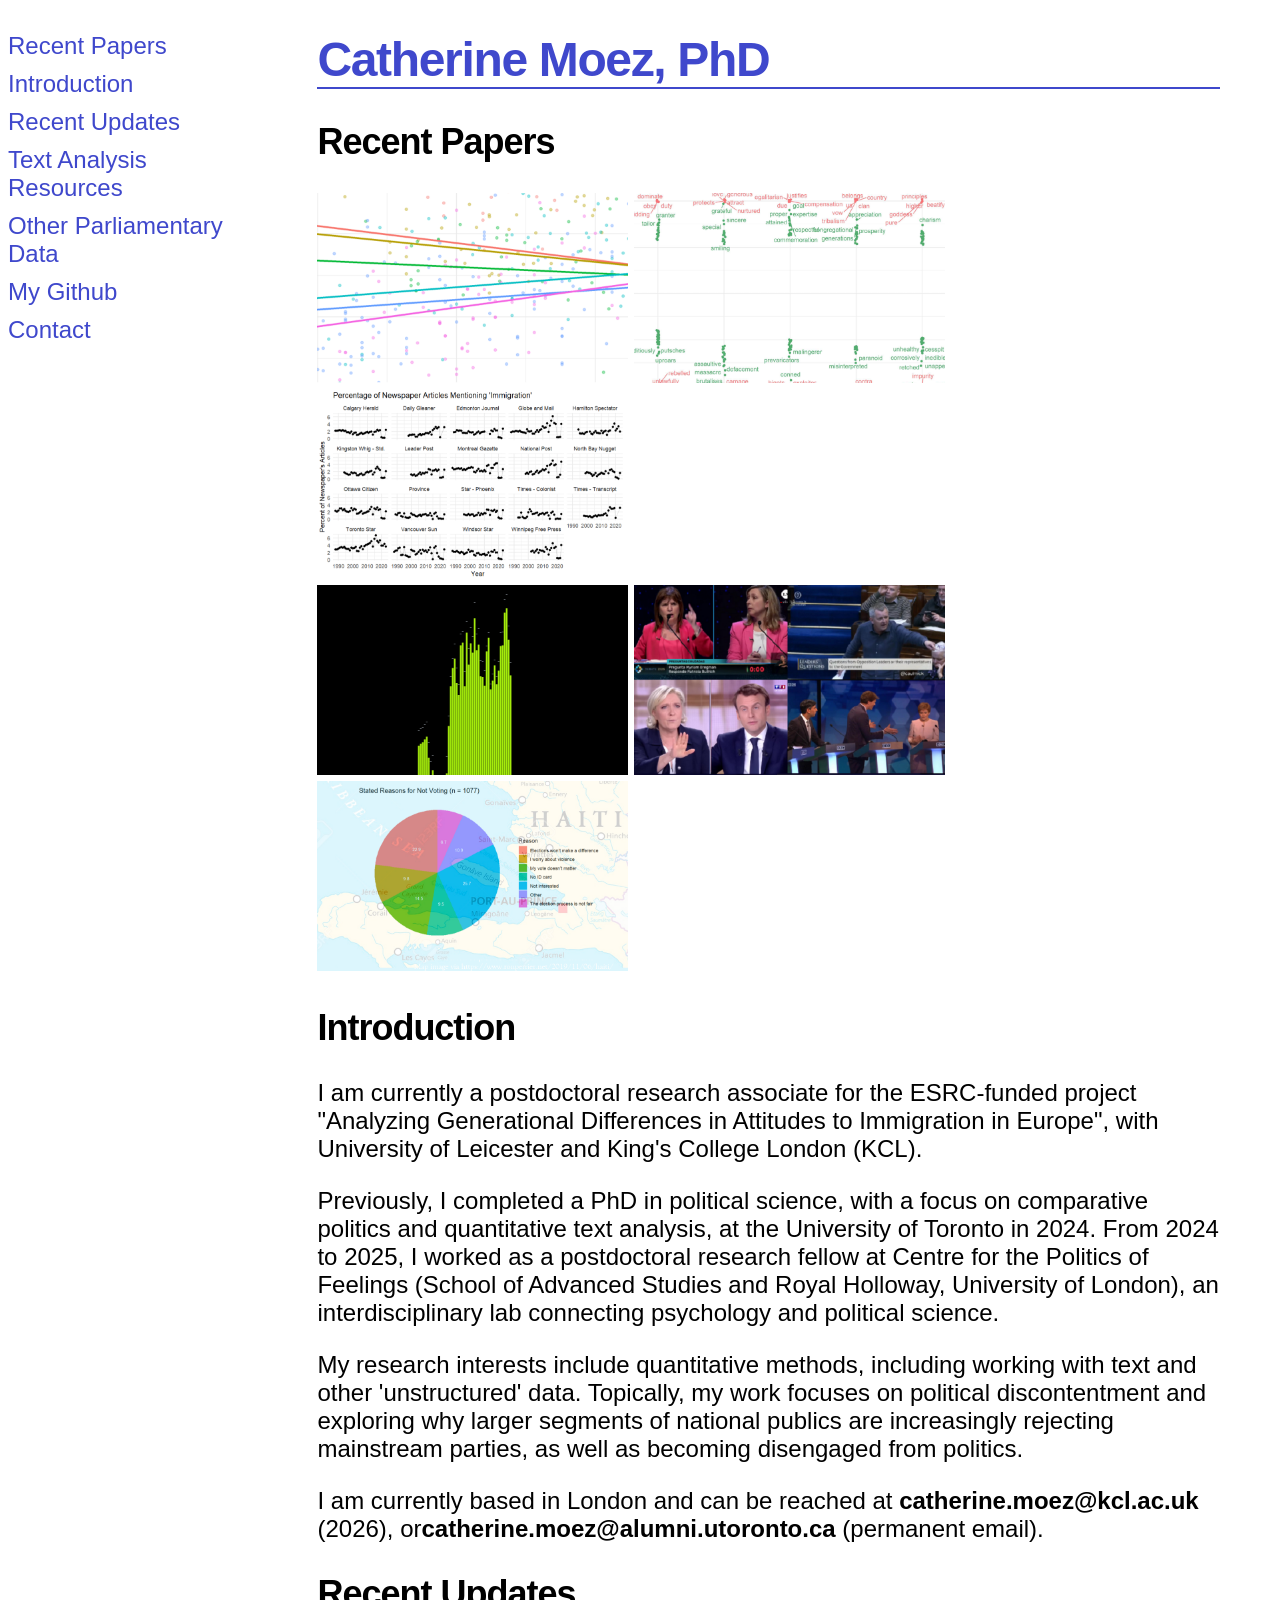
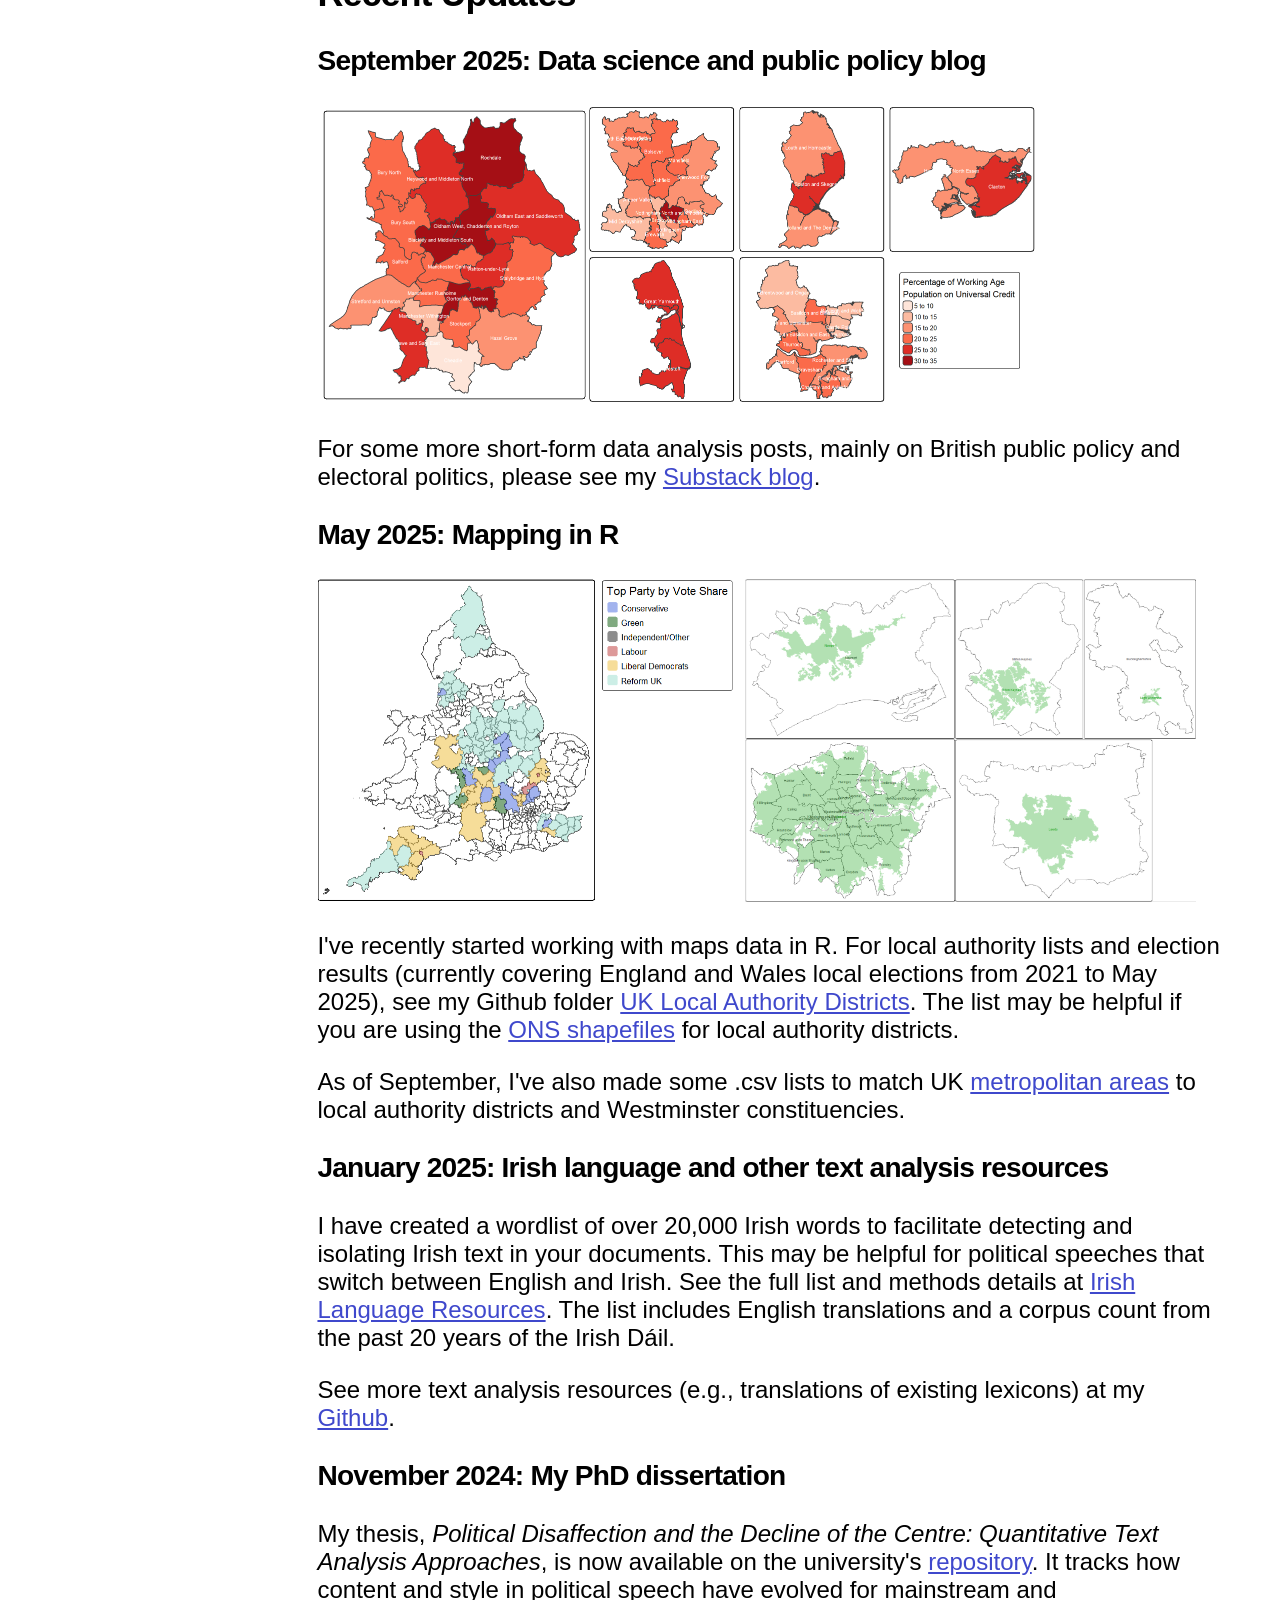
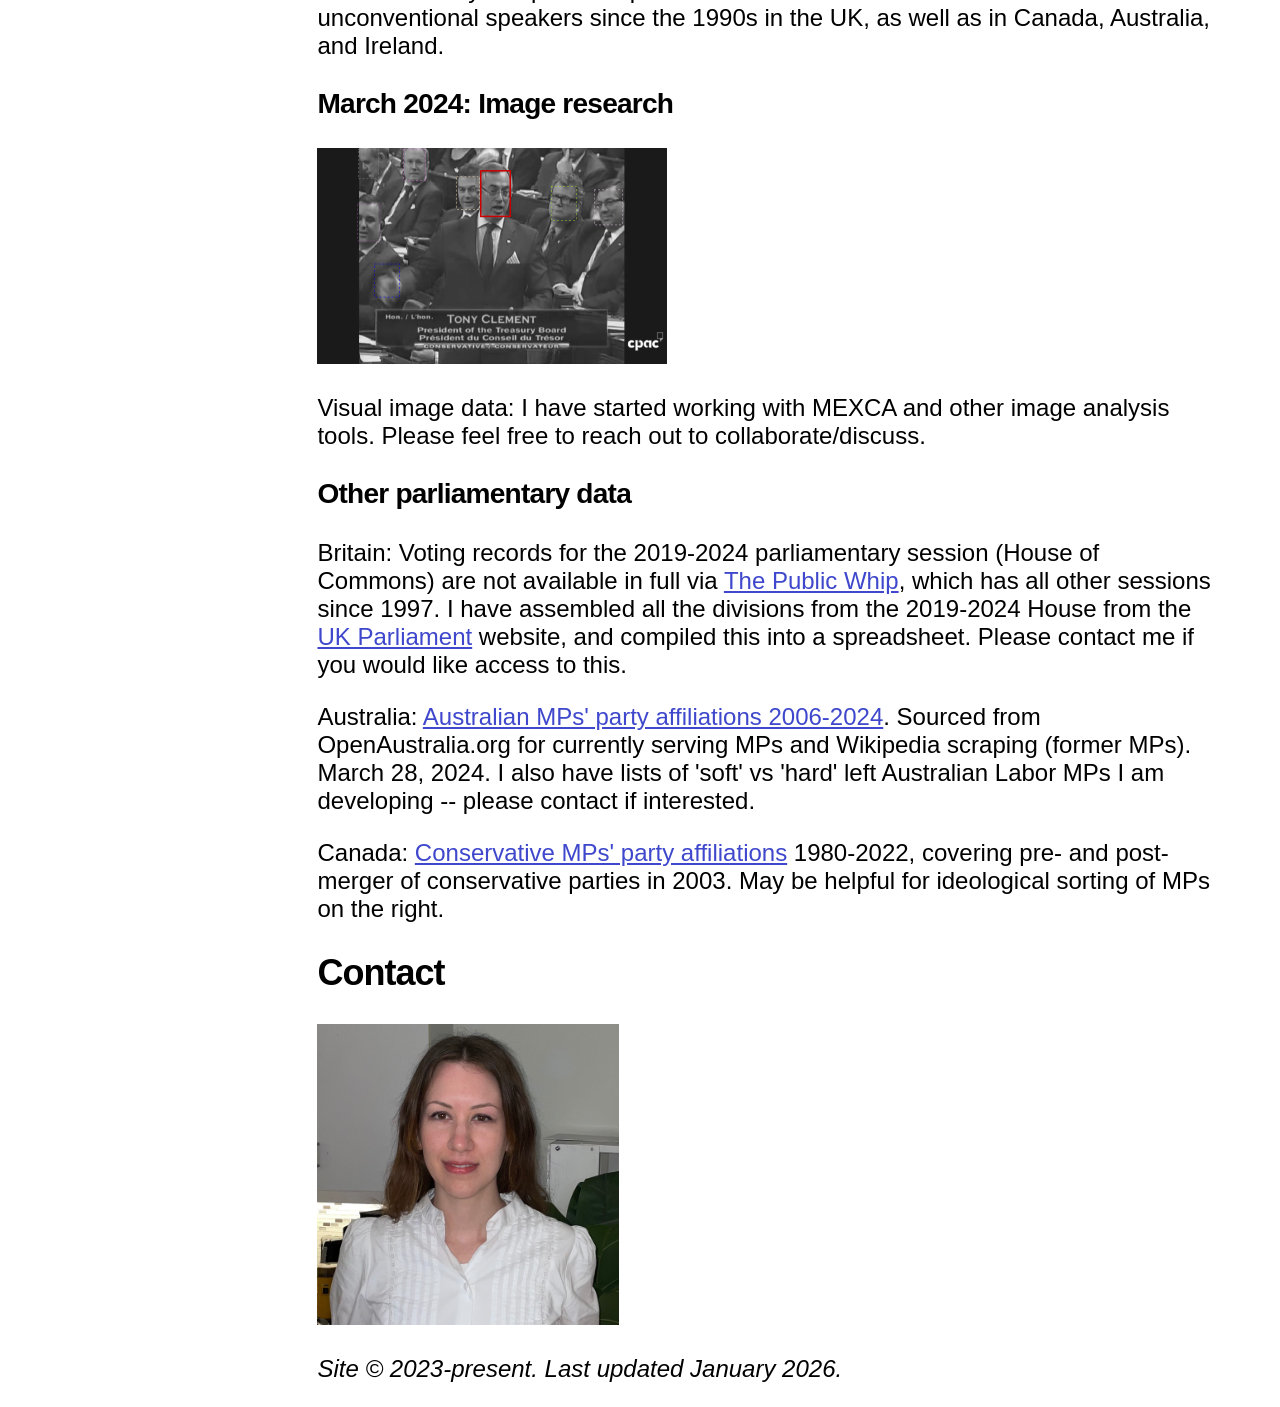
==== commit bb56cedf: "Update index.html" ====
--- a/index.html
+++ b/index.html
@@ -43,12 +43,13 @@
     
 
    <h2 id="intro">Introduction</h2>
-   <p>I am a recent political science graduate (PhD 2024), most recently working as a postdoctoral research fellow at the <a href="https://www.politics-of-feelings.com/">Centre for the Politics of Feelings</a> at Royal Holloway, University of London (Feb. 2024 - Aug. 2025). Please feel free to contact me at <b>catherine.moez[at]alumni.utoronto.ca</b>.</p>
-   
-    <p>I am interested in quantitative research methodologies, especially with 'unstructured' text and audio data. Substantively, I am interested in why and how political discontentment develops.</p> 
-    <!--  and how politicians can start to rebuild trust.</p> -->
-    <p>As a primary focus in this research program, I use quantitative techniques to explore how politicians of different types (mainstream, anti-establishment) speak and how audiences react. I primarily engage with 'Anglosphere' countries but have worked with French, Irish, and Spanish language data, as well.</p>
-   <!-- <p>See <a href="https://catmoez.dev/blog/about.html">About</a> page for more information.</p> -->
+   <p>I am currently a postdoctoral research associate for the ESRC-funded project "Analyzing Generational Differences in Attitudes to Immigration in Europe", with University of Leicester and King's College London (KCL).</p>
+
+    <p>Previously, I completed a PhD in political science, with a focus on comparative politics and quantitative text analysis, at the University of Toronto in 2024. From 2024 to 2025, I worked as a postdoctoral research fellow at Centre for the Politics of Feelings (School of Advanced Studies and Royal Holloway, University of London), an interdisciplinary lab connecting psychology and political science.</p>
+
+    <p>My research interests include quantitative methods, including working with text and other 'unstructured' data. Topically, my work focuses on political discontentment and exploring why larger segments of national publics are increasingly rejecting mainstream parties, as well as becoming disengaged from politics.</p>
+    
+    <p>I am currently based in London and can be reached at <b>catherine.moez@kcl.ac.uk</b> (2026), or<b>catherine.moez@alumni.utoronto.ca</b> (permanent email).
 
     
     <h2 id="recent-updates">Recent Updates</h2>
@@ -92,12 +93,12 @@
    <h2 id="contact">Contact</h2>
     <!-- <img src="cm.png" alt="Catherine (Katie) Moez" style="width:302px;height:301px"> -->
     <img src="IMG_7150_cropped.jpg" alt="Catherine Moez" style="width:302px;height:301px">
-    <p>You can reach me at <b>catherine.moez[@]alumni.utoronto.ca</b> (permanent email).</p>
+    <!-- <p>You can reach me at <b>catherine.moez[@]alumni.utoronto.ca</b> (permanent email).</p> -->
 
    <!-- <img src="wordcloud1.png" alt="Dissertation words, out of order" style="width:300px;height:300px;"> -->
    <!-- <h2>Populism and 'End of History' politics images</h2> -->
    <!-- <p>View a random <a href="https://catmoez.dev/PopulistImages">image</a>.</p> -->
 
-<p><i>Site &copy; 2023-present. Last updated October 2025.</i></p>
+<p><i>Site &copy; 2023-present. Last updated January 2026.</i></p>
 </div>
 </html>
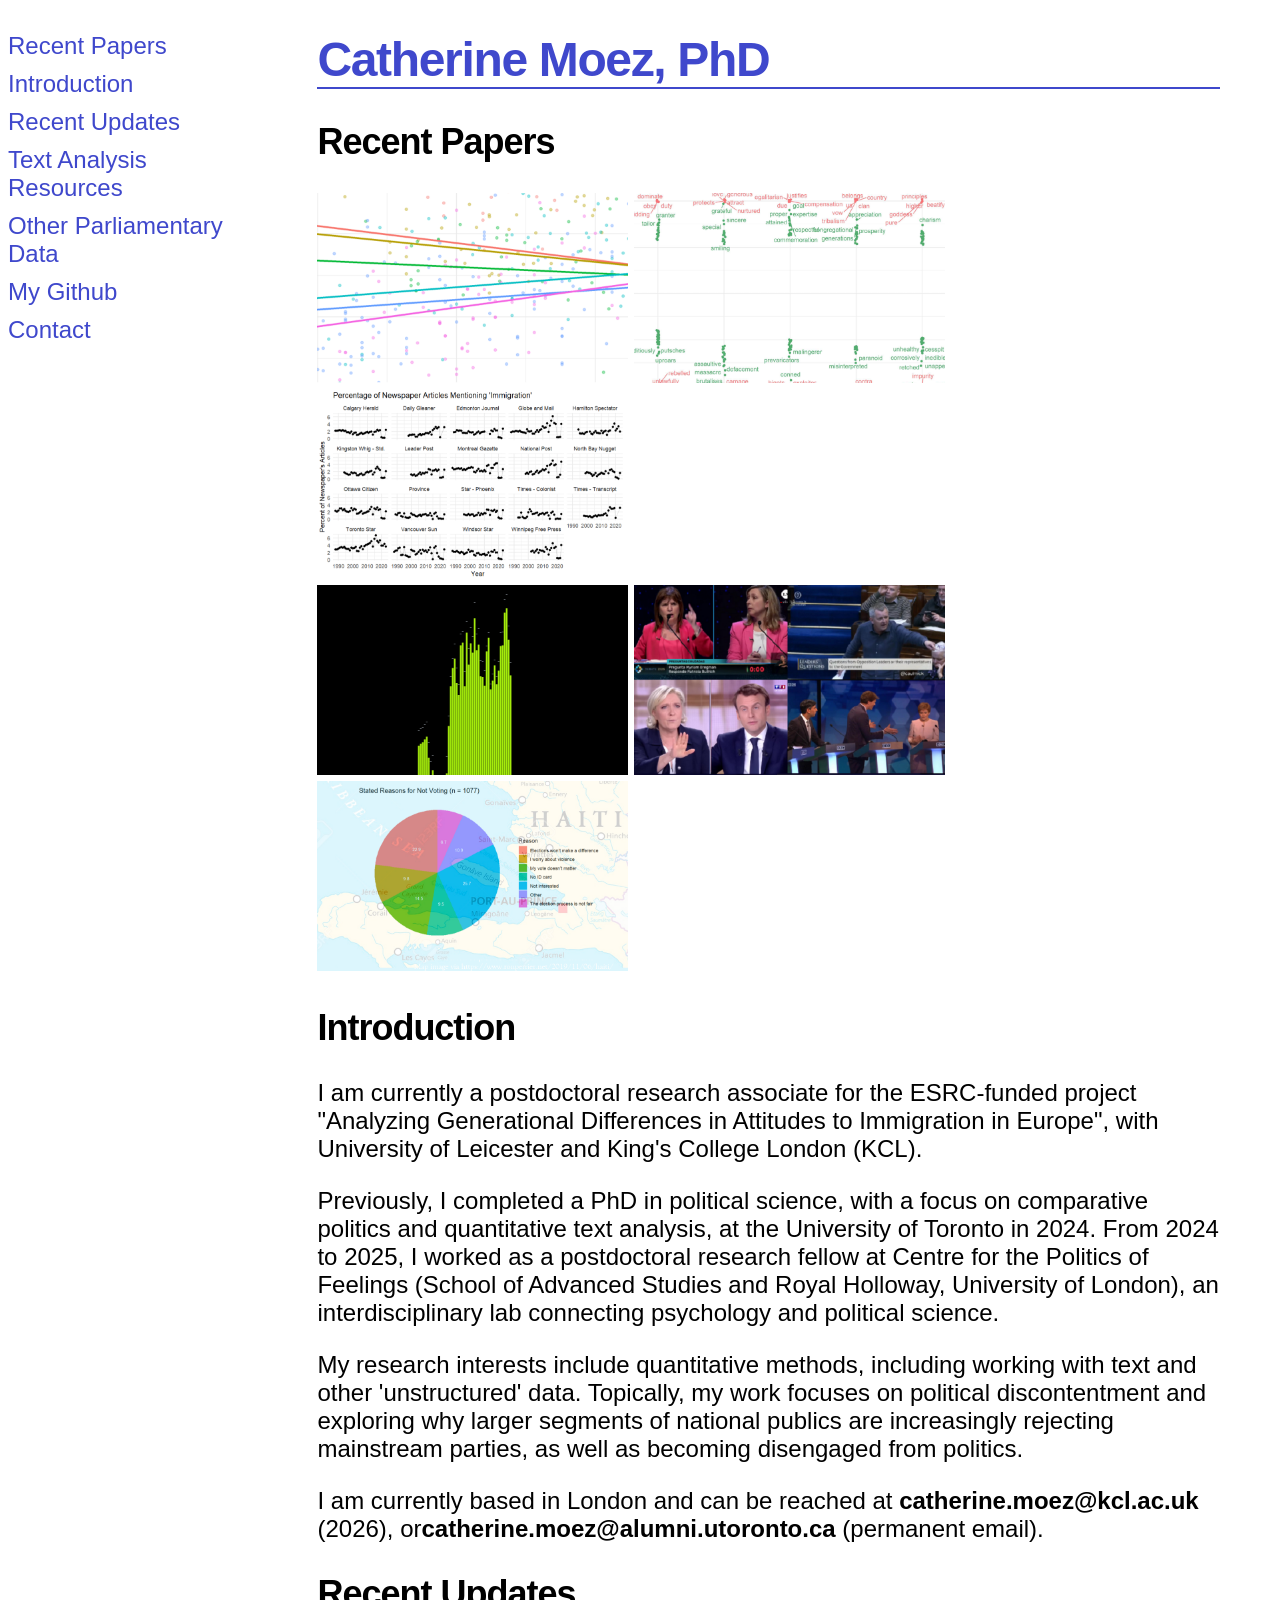
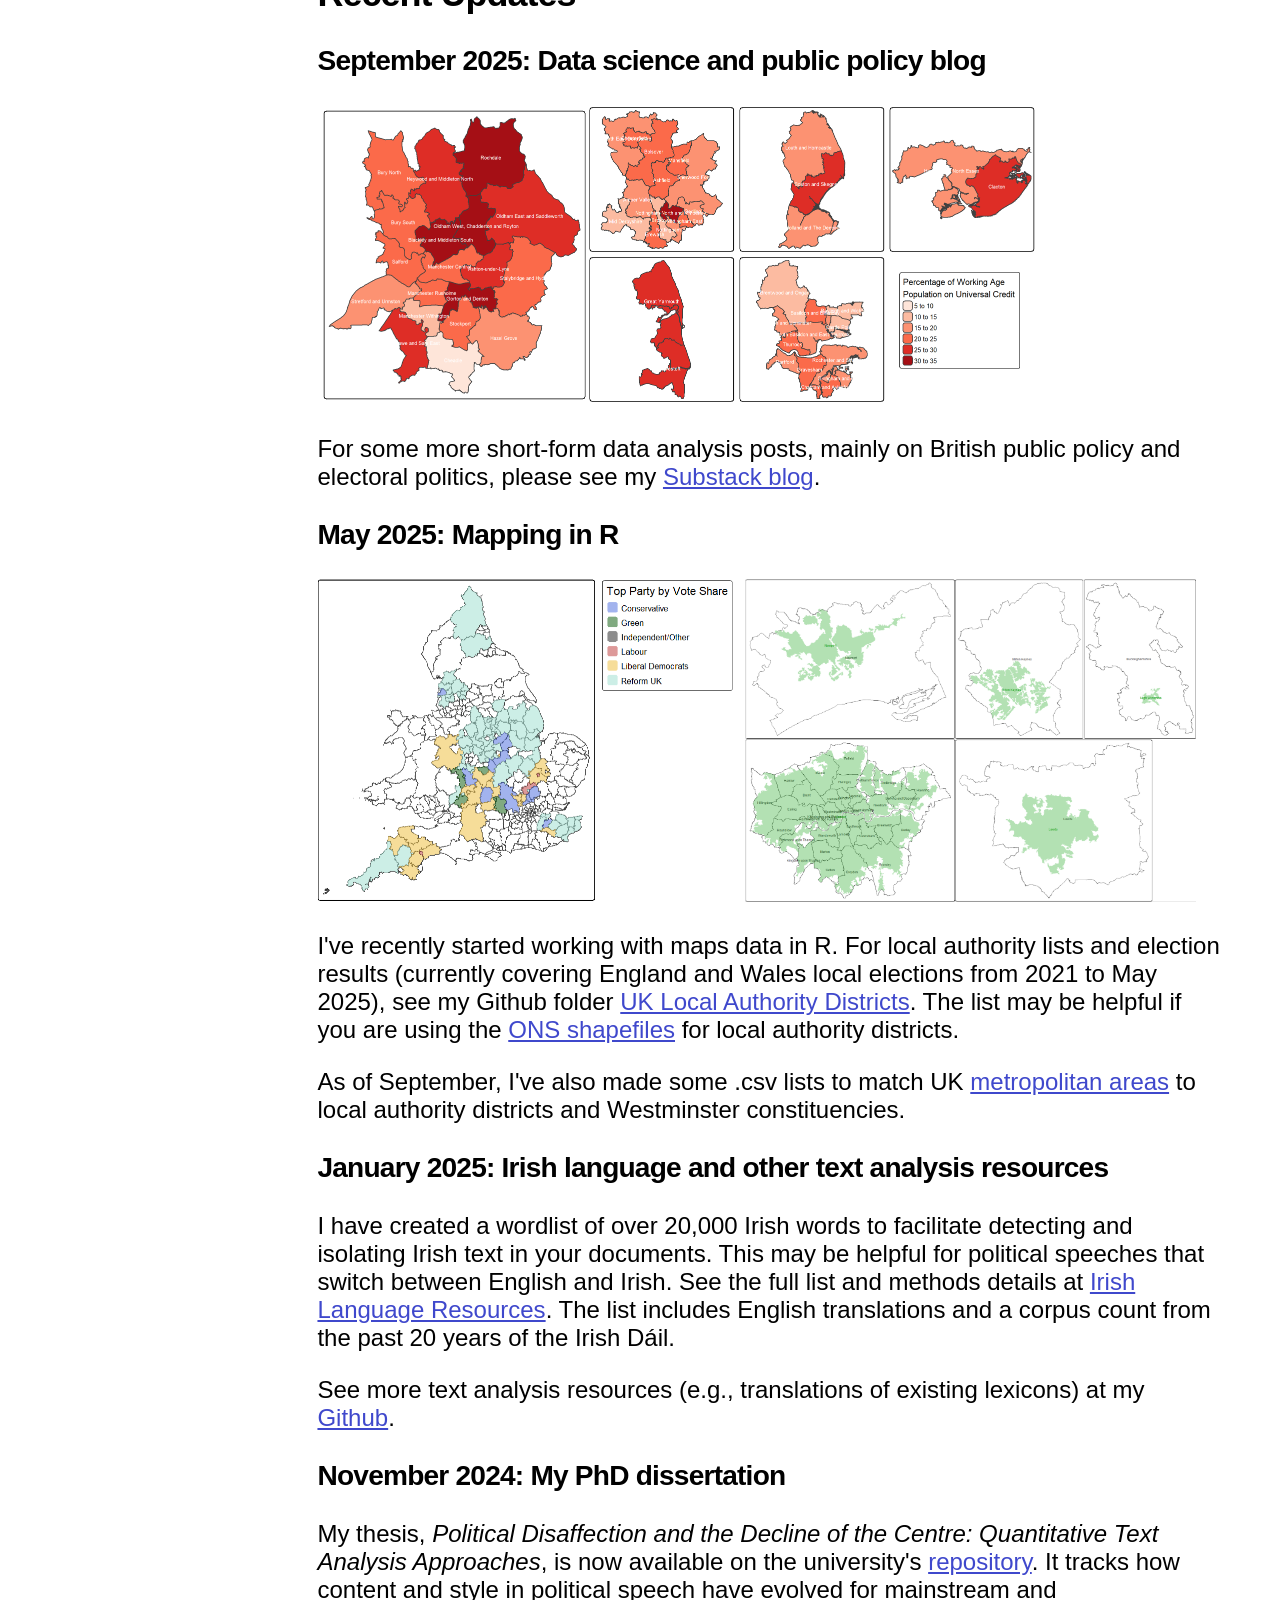
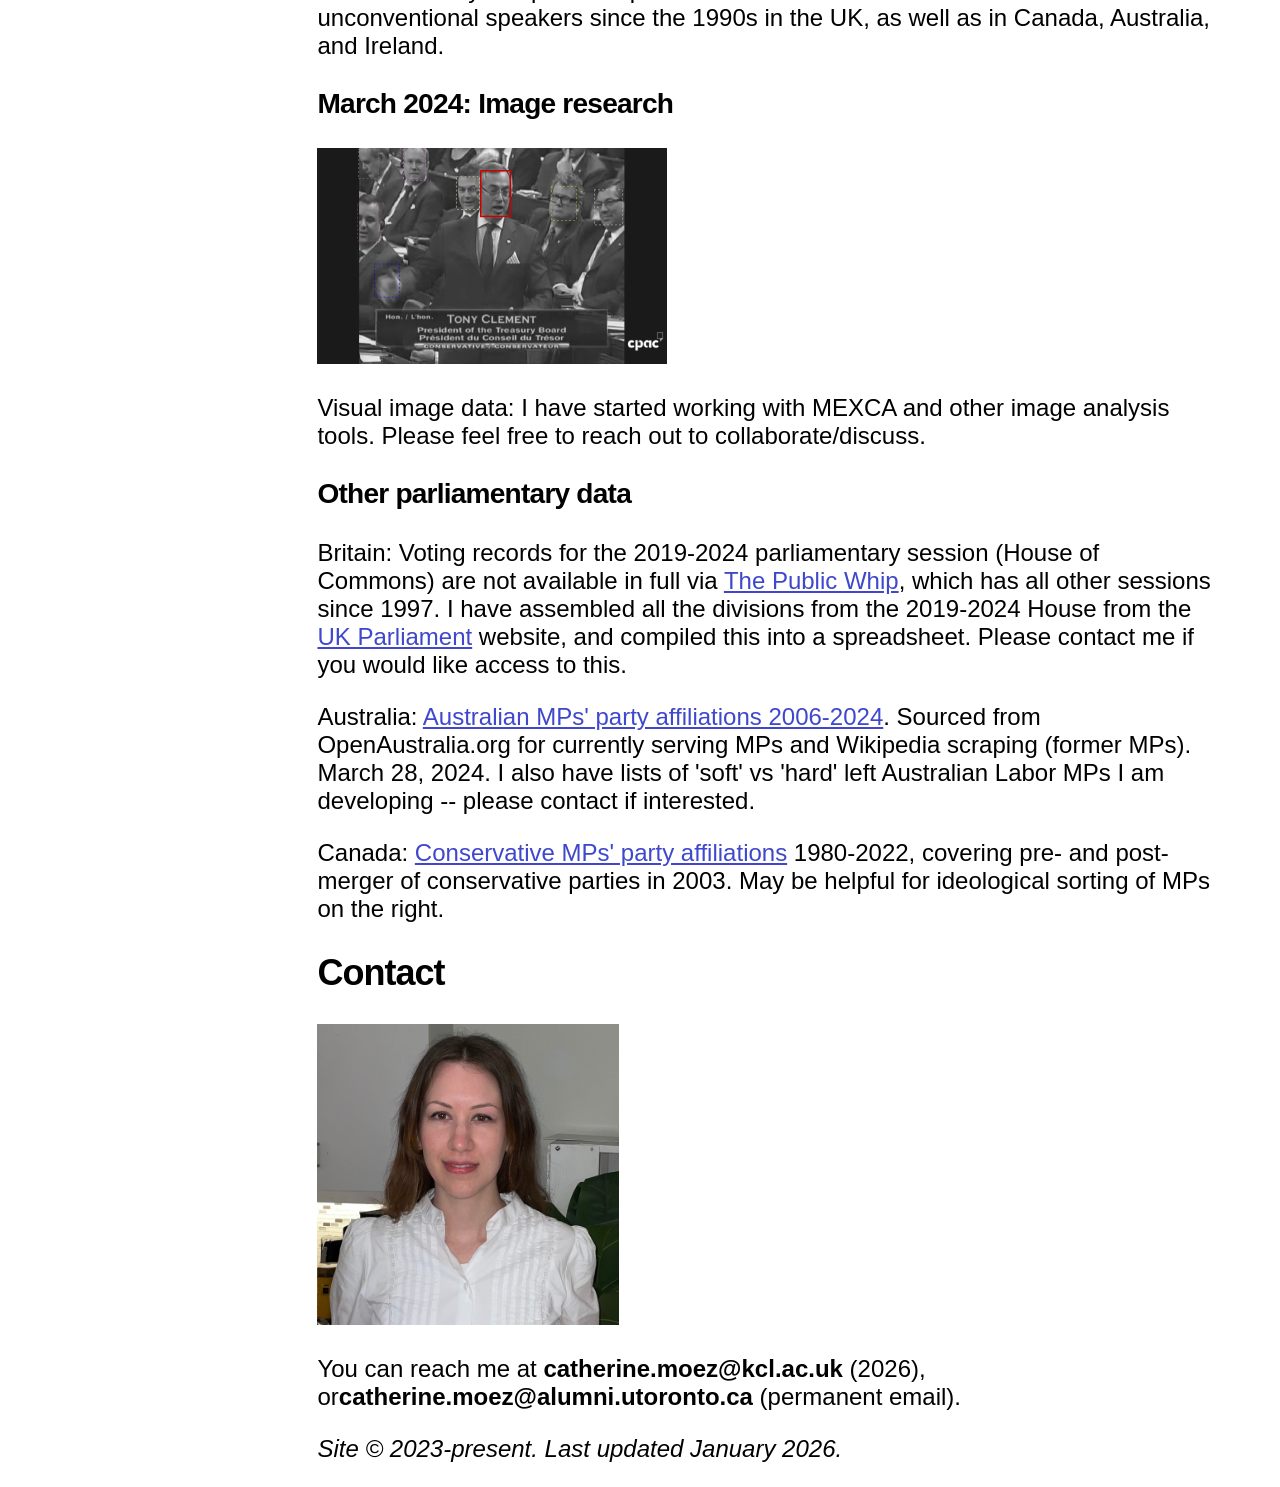
==== commit fcd5f296: "Update index.html" ====
--- a/index.html
+++ b/index.html
@@ -93,7 +93,7 @@
    <h2 id="contact">Contact</h2>
     <!-- <img src="cm.png" alt="Catherine (Katie) Moez" style="width:302px;height:301px"> -->
     <img src="IMG_7150_cropped.jpg" alt="Catherine Moez" style="width:302px;height:301px">
-    <!-- <p>You can reach me at <b>catherine.moez[@]alumni.utoronto.ca</b> (permanent email).</p> -->
+    <p>You can reach me at <b>catherine.moez@kcl.ac.uk</b> (2026), or<b>catherine.moez@alumni.utoronto.ca</b> (permanent email).
 
    <!-- <img src="wordcloud1.png" alt="Dissertation words, out of order" style="width:300px;height:300px;"> -->
    <!-- <h2>Populism and 'End of History' politics images</h2> -->
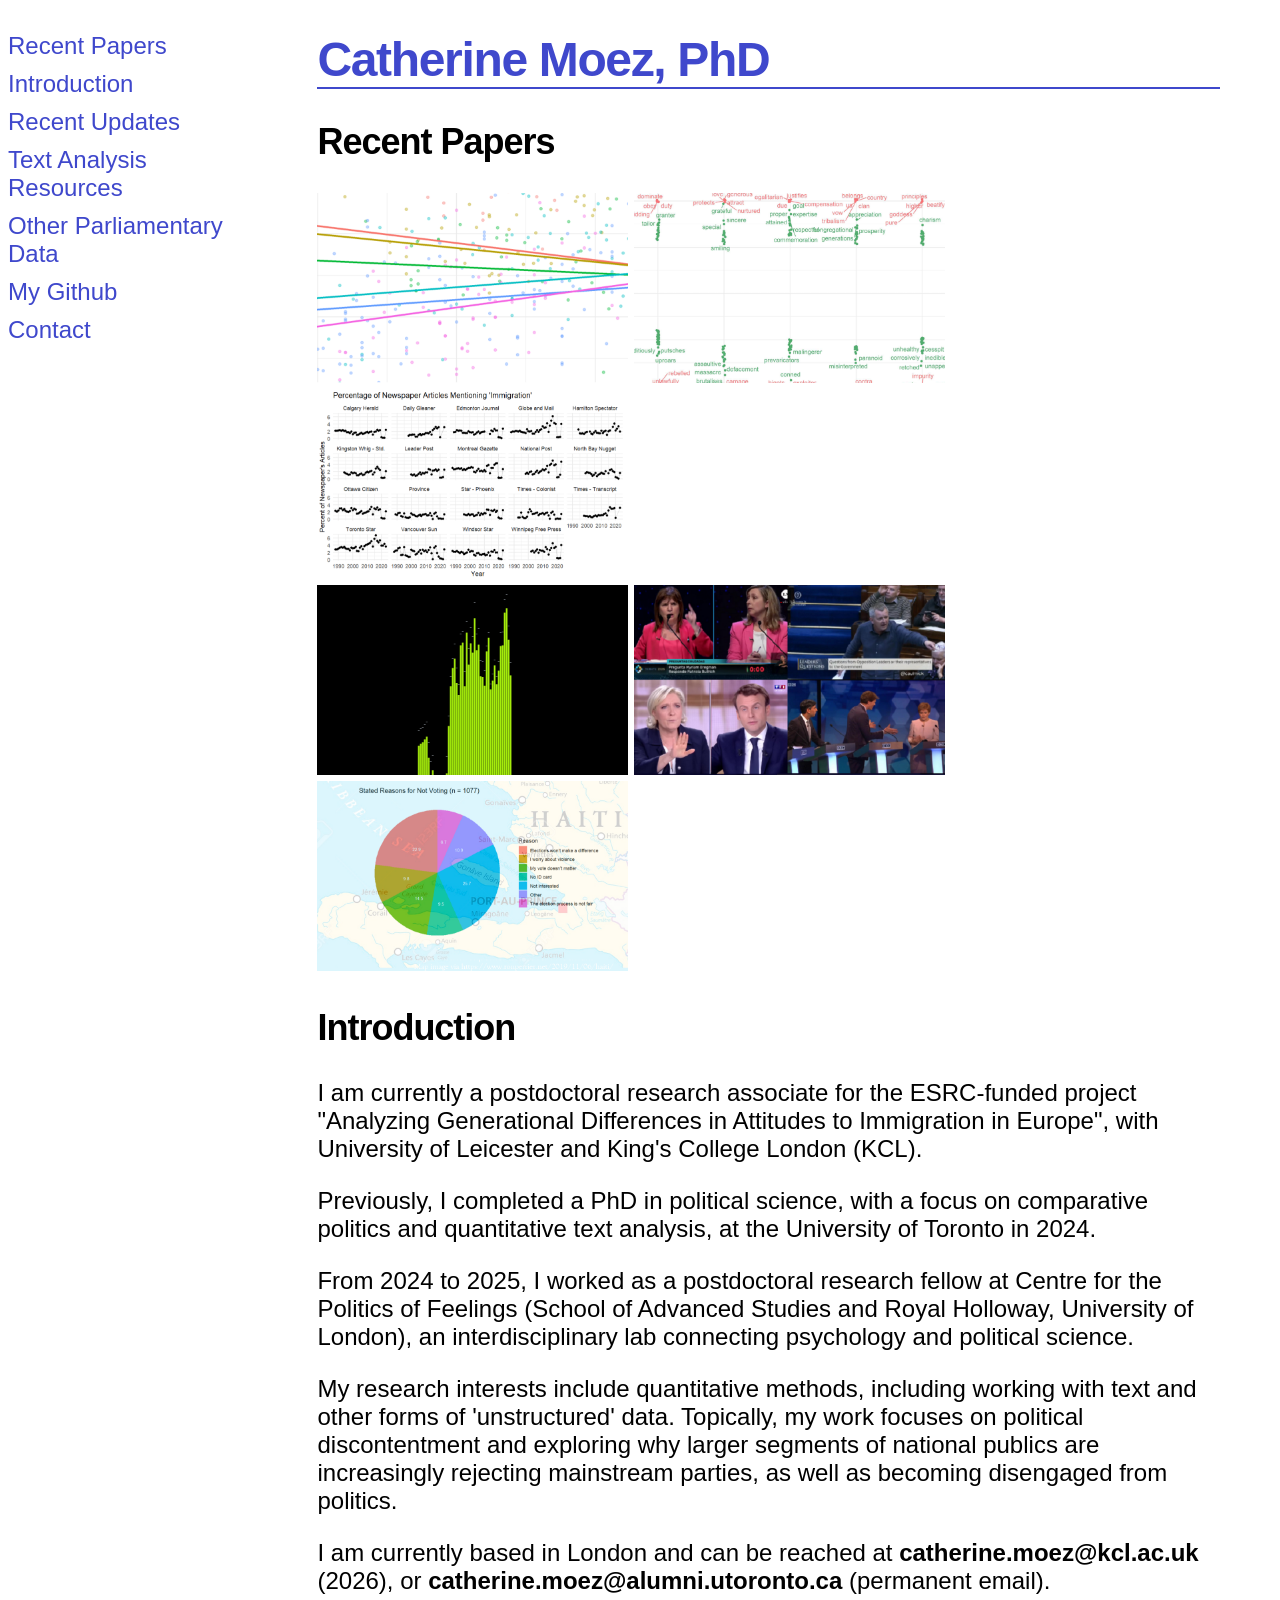
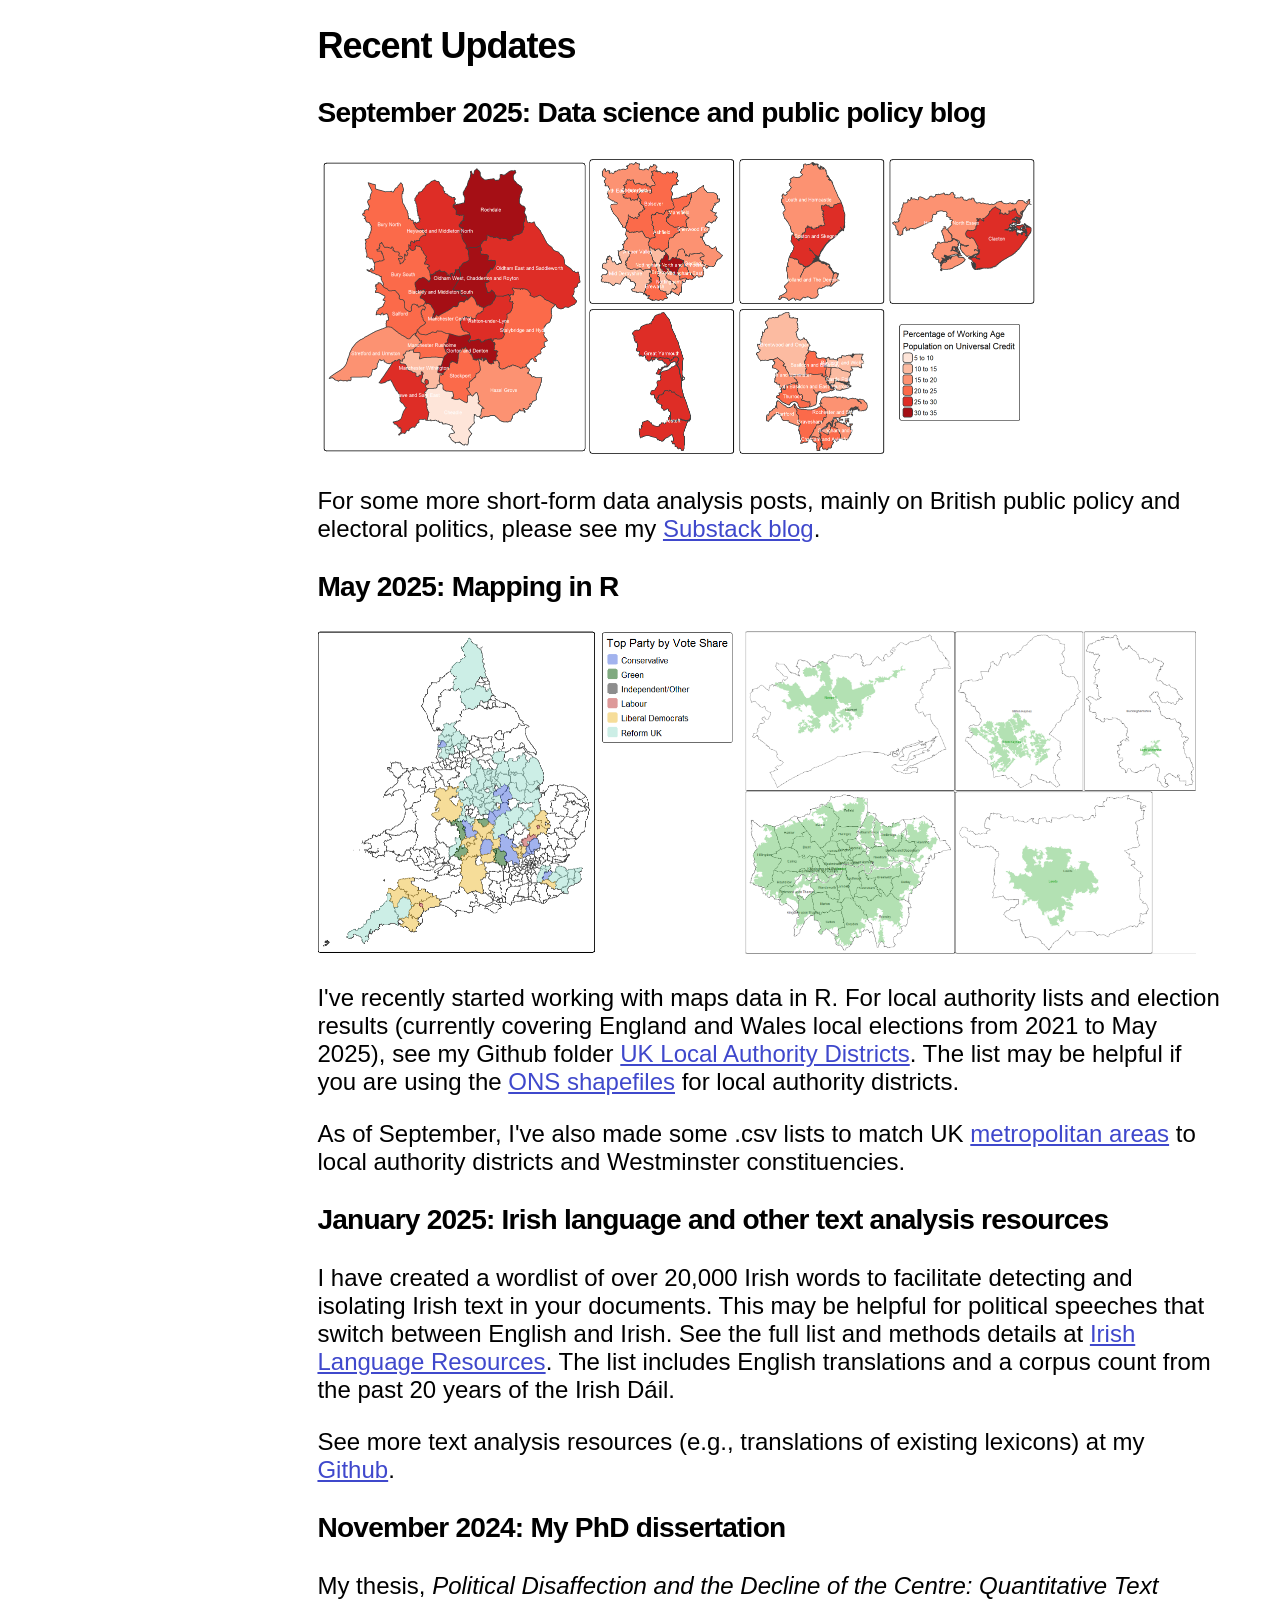
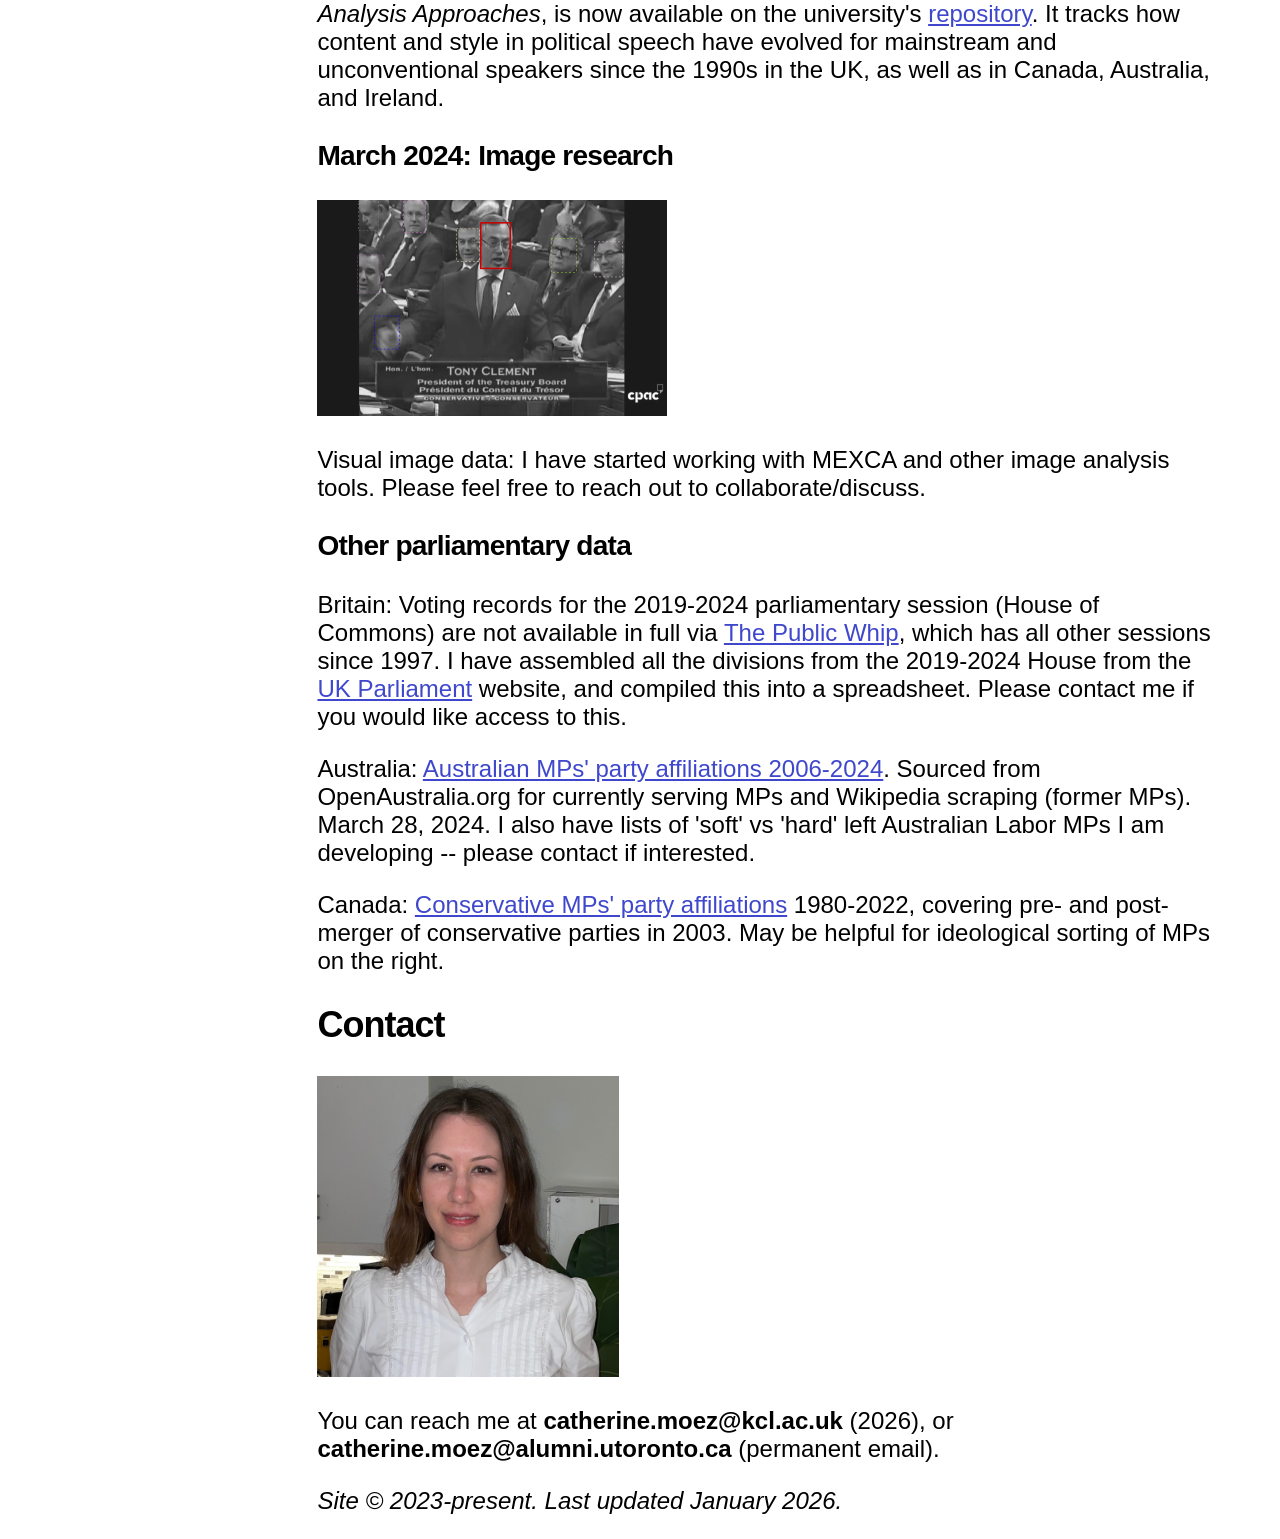
==== commit 2858e6af: "Update index.html" ====
--- a/index.html
+++ b/index.html
@@ -45,11 +45,13 @@
    <h2 id="intro">Introduction</h2>
    <p>I am currently a postdoctoral research associate for the ESRC-funded project "Analyzing Generational Differences in Attitudes to Immigration in Europe", with University of Leicester and King's College London (KCL).</p>
 
-    <p>Previously, I completed a PhD in political science, with a focus on comparative politics and quantitative text analysis, at the University of Toronto in 2024. From 2024 to 2025, I worked as a postdoctoral research fellow at Centre for the Politics of Feelings (School of Advanced Studies and Royal Holloway, University of London), an interdisciplinary lab connecting psychology and political science.</p>
+    <p>Previously, I completed a PhD in political science, with a focus on comparative politics and quantitative text analysis, at the University of Toronto in 2024.</p> 
+    
+    <p>From 2024 to 2025, I worked as a postdoctoral research fellow at Centre for the Politics of Feelings (School of Advanced Studies and Royal Holloway, University of London), an interdisciplinary lab connecting psychology and political science.</p>
 
-    <p>My research interests include quantitative methods, including working with text and other 'unstructured' data. Topically, my work focuses on political discontentment and exploring why larger segments of national publics are increasingly rejecting mainstream parties, as well as becoming disengaged from politics.</p>
+    <p>My research interests include quantitative methods, including working with text and other forms of 'unstructured' data. Topically, my work focuses on political discontentment and exploring why larger segments of national publics are increasingly rejecting mainstream parties, as well as becoming disengaged from politics.</p>
     
-    <p>I am currently based in London and can be reached at <b>catherine.moez@kcl.ac.uk</b> (2026), or<b>catherine.moez@alumni.utoronto.ca</b> (permanent email).
+    <p>I am currently based in London and can be reached at <b>catherine.moez@kcl.ac.uk</b> (2026), or <b>catherine.moez@alumni.utoronto.ca</b> (permanent email).
 
     
     <h2 id="recent-updates">Recent Updates</h2>
@@ -93,7 +95,7 @@
    <h2 id="contact">Contact</h2>
     <!-- <img src="cm.png" alt="Catherine (Katie) Moez" style="width:302px;height:301px"> -->
     <img src="IMG_7150_cropped.jpg" alt="Catherine Moez" style="width:302px;height:301px">
-    <p>You can reach me at <b>catherine.moez@kcl.ac.uk</b> (2026), or<b>catherine.moez@alumni.utoronto.ca</b> (permanent email).
+    <p>You can reach me at <b>catherine.moez@kcl.ac.uk</b> (2026), or <b>catherine.moez@alumni.utoronto.ca</b> (permanent email).
 
    <!-- <img src="wordcloud1.png" alt="Dissertation words, out of order" style="width:300px;height:300px;"> -->
    <!-- <h2>Populism and 'End of History' politics images</h2> -->
